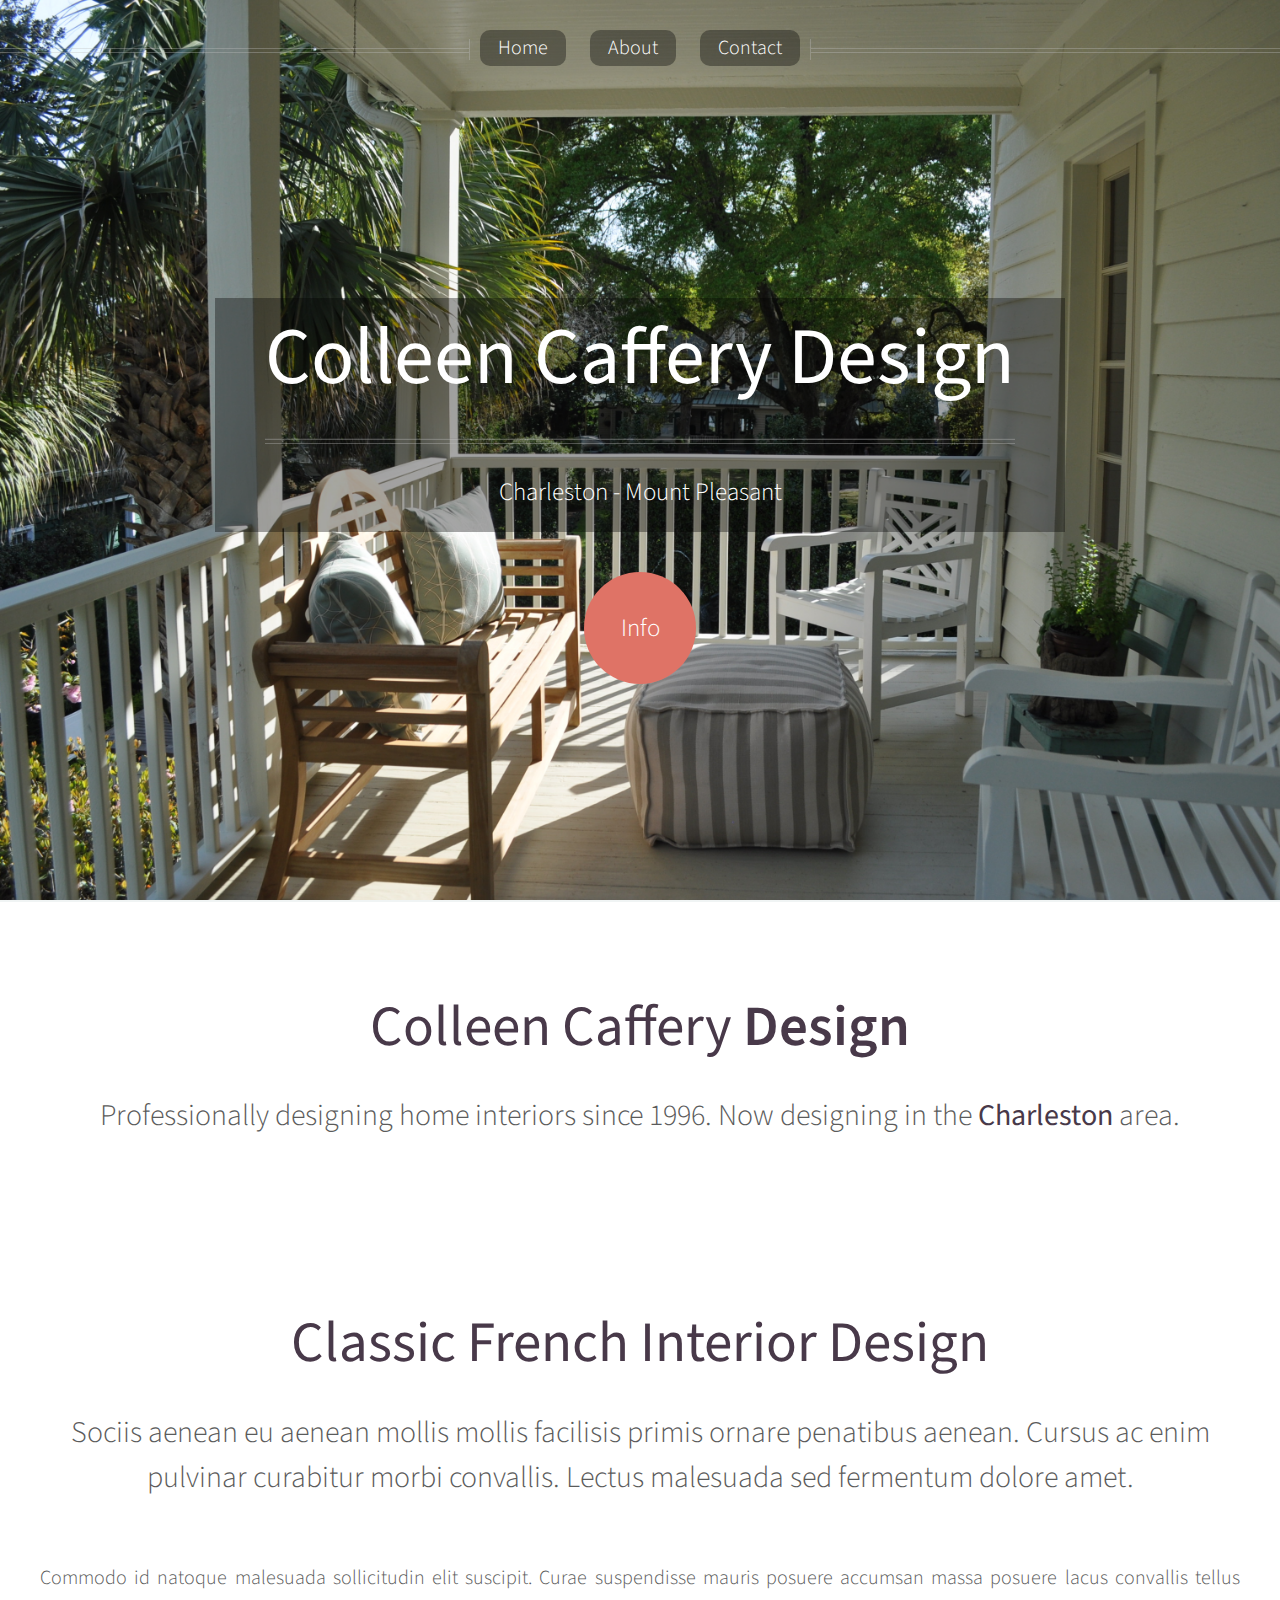
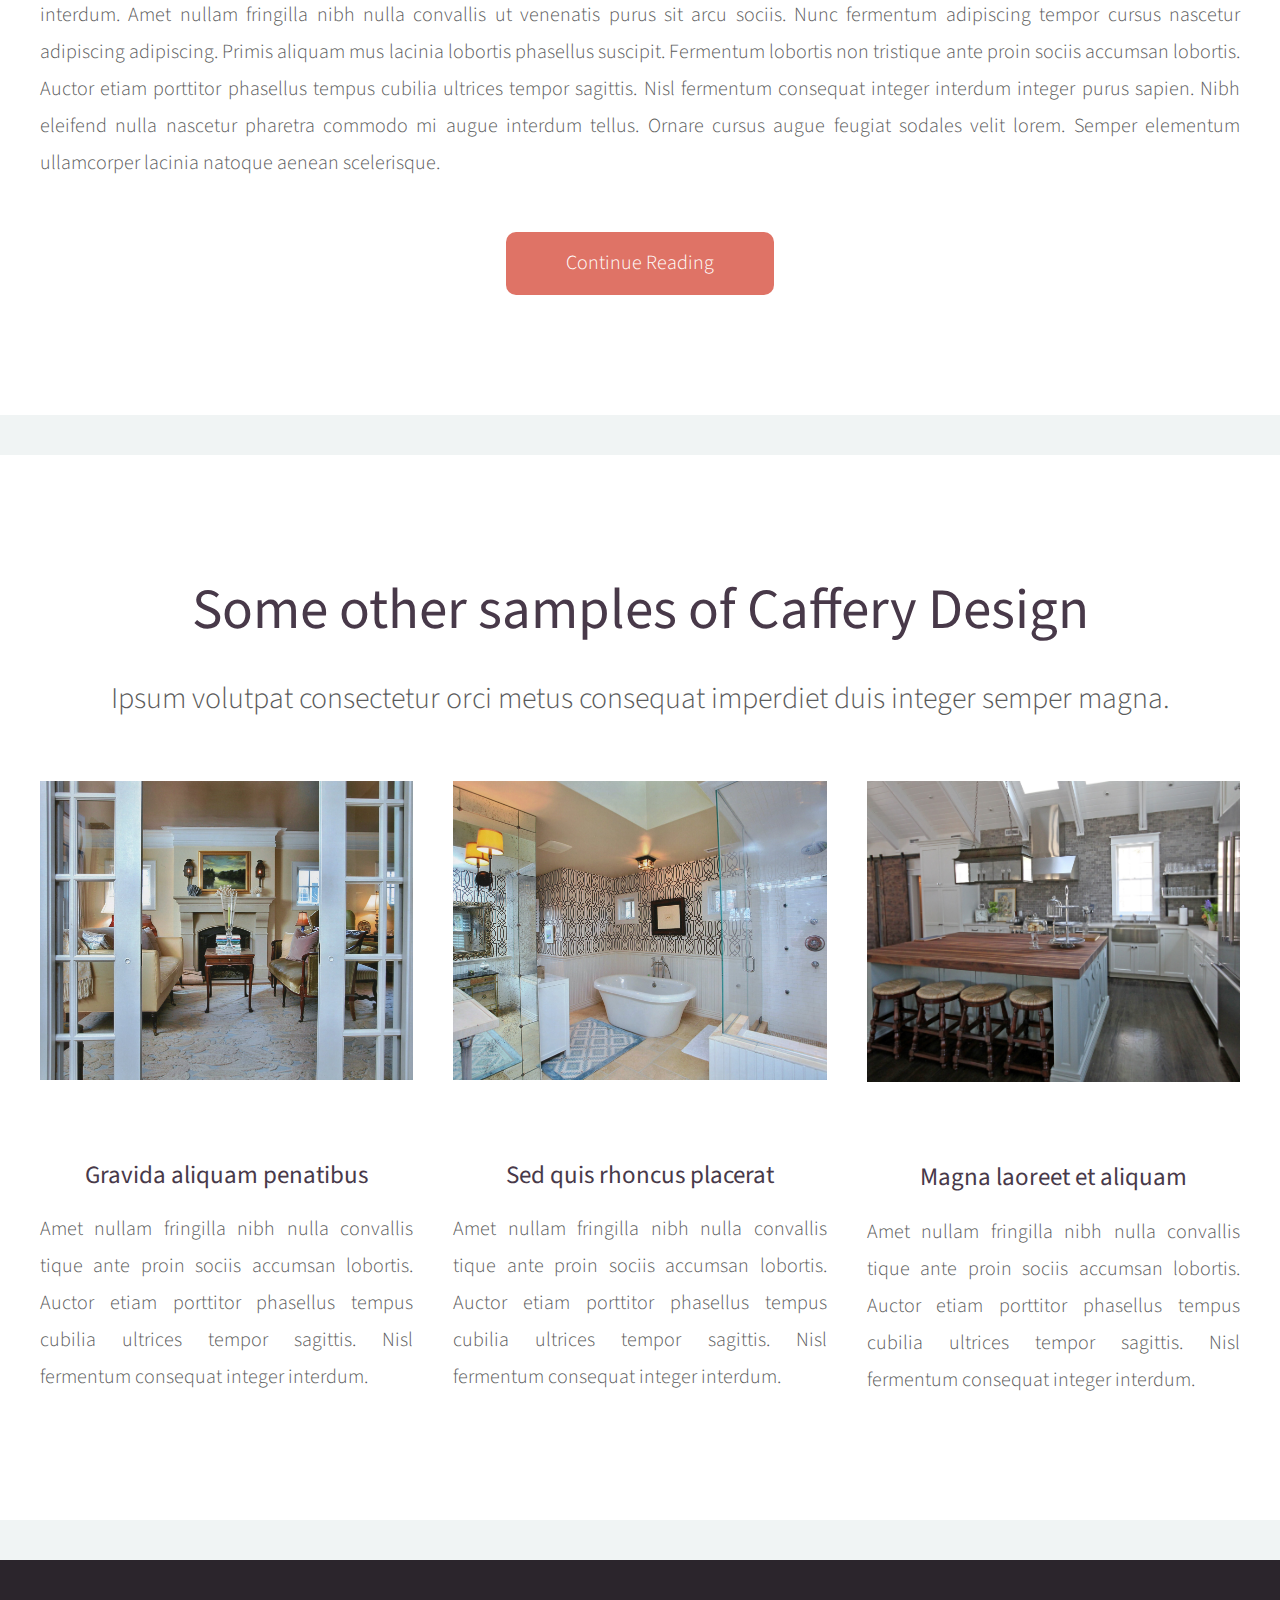
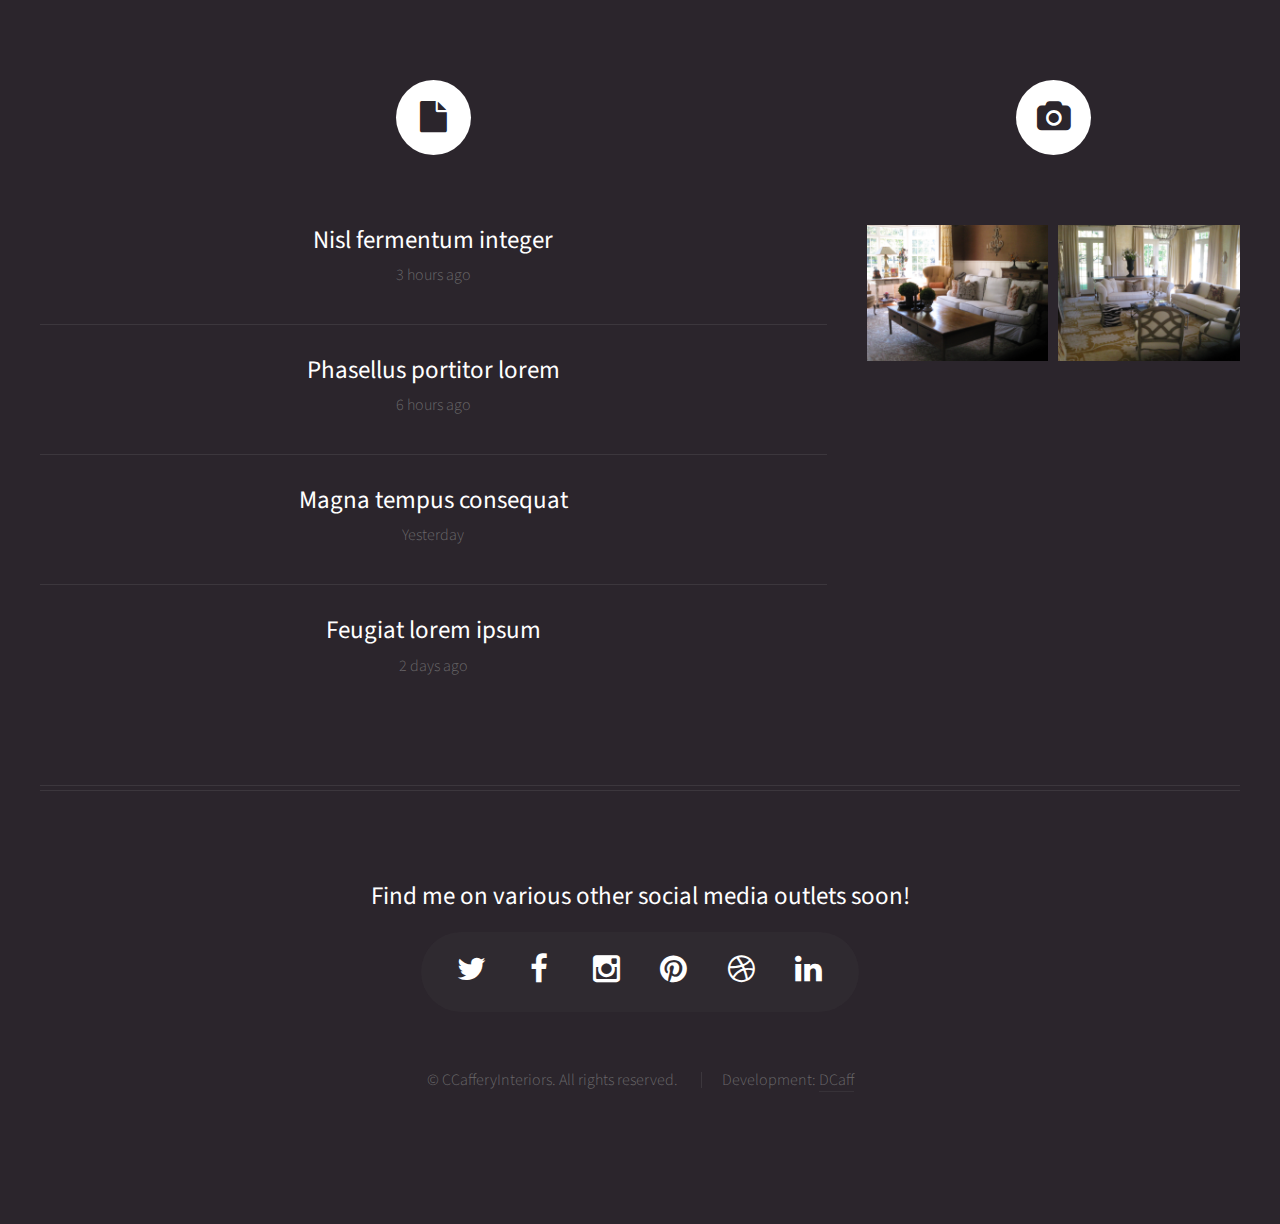
==== index.html @ 9d7ff7ea "design site v1" ====
<!DOCTYPE HTML>
<!--
	Helios by HTML5 UP
	html5up.net | @n33co
	Free for personal and commercial use under the CCA 3.0 license (html5up.net/license)
-->
<html>
	<head>
		<title>Helios by HTML5 UP</title>
		<meta http-equiv="content-type" content="text/html; charset=utf-8" />
		<meta name="description" content="" />
		<meta name="keywords" content="" />
		<!--[if lte IE 8]><script src="/css/ie/html5shiv.js"></script><![endif]-->
		<script src="/js/jquery.min.js"></script>
		<script src="/js/jquery.dropotron.min.js"></script>
		<script src="/js/jquery.scrolly.min.js"></script>
		<script src="/js/jquery.onvisible.min.js"></script>
		<script src="/js/skel.min.js"></script>
		<script src="/js/skel-layers.min.js"></script>
		<script src="/js/init.js"></script>
		<script src="/js/jquery.fancybox.js"></script>
			<link rel="stylesheet" href="/css/skel.css" />
			<link rel="stylesheet" href="/css/style.css" />
			<link rel="stylesheet" href="/css/style-desktop.css" />
			<link rel="stylesheet" href="/css/style-noscript.css" />
			<link rel="stylesheet" href="/css/jquery.fancybox.css" />
		<!--[if lte IE 8]><link rel="stylesheet" href="/css/ie/v8.css" /><![endif]-->
	</head>
	<body class="homepage">

		<!-- Header -->
			<div id="header">
						
				<!-- Inner -->
					<div class="inner">
						<header>
							<h1><a href="/index.html" id="logo">Colleen Caffery Design</a></h1>
							<hr />
							<p>Charleston - Mount Pleasant</p>
						</header>
						<footer>
							<a href="#banner" class="button circled scrolly">Info</a>
						</footer>
					</div>
				
				<!-- Nav -->
					<nav id="nav">
						<ul>
							<li><a href="/index.html">Home</a></li>
							<li><a href="/about.html">About</li>
							<li><a href="/contact.html">Contact</li>
						</ul>
					</nav>

			</div>
			
		<!-- Banner -->
			<section id="banner">
				<header>
					<h2>Colleen Caffery <strong> Design</strong></h2>
					<p>
						Professionally designing home interiors since 1996.
						Now designing in the <strong>Charleston</strong> area.
					</p>
				</header>
			</section>

		<!-- Main -->
			<div class="wrapper style2">

				<article id="main" class="container special">
					<a href="/images/img13.jpg" class="fancybox image featured"><img src="/images/img13.jpg" alt="" /></a>
					<header>
						<h2><a href="#">Classic French Interior Design</a></h2>
						<p>
							Sociis aenean eu aenean mollis mollis facilisis primis ornare penatibus aenean. Cursus ac enim 
							pulvinar curabitur morbi convallis. Lectus malesuada sed fermentum dolore amet.
						</p>
					</header>
					<p>
						Commodo id natoque malesuada sollicitudin elit suscipit. Curae suspendisse mauris posuere accumsan massa 
						posuere lacus convallis tellus interdum. Amet nullam fringilla nibh nulla convallis ut venenatis purus 
						sit arcu sociis. Nunc fermentum adipiscing tempor cursus nascetur adipiscing adipiscing. Primis aliquam 
						mus lacinia lobortis phasellus suscipit. Fermentum lobortis non tristique ante proin sociis accumsan 
						lobortis. Auctor etiam porttitor phasellus tempus cubilia ultrices tempor sagittis. Nisl fermentum 
						consequat integer interdum integer purus sapien. Nibh eleifend nulla nascetur pharetra commodo mi augue 
						interdum tellus. Ornare cursus augue feugiat sodales velit lorem. Semper elementum ullamcorper lacinia 
						natoque aenean scelerisque.
					</p>
					<footer>
						<a href="#" class="button">Continue Reading</a>
					</footer>
				</article>

			</div>

		<!-- Features -->
			<div class="wrapper style1">
				
				<section id="features" class="container special">
					<header>
						<h2>Some other samples of Caffery Design</h2>
						<p>Ipsum volutpat consectetur orci metus consequat imperdiet duis integer semper magna.</p>
					</header>
					<div class="row">
						<article class="4u special">
							<a href="/images/img16.jpg" class="fancybox image featured"><img src="/images/img16.jpg" alt="" /></a>
							<header>
								<h3><a href="#">Gravida aliquam penatibus</a></h3>
							</header>
							<p>
								Amet nullam fringilla nibh nulla convallis tique ante proin sociis accumsan lobortis. Auctor etiam
								porttitor phasellus tempus cubilia ultrices tempor sagittis. Nisl fermentum consequat integer interdum.
							</p>
						</article>
						<article class="4u special">
							<a href="/images/img17.jpg" class="fancybox image featured"><img src="/images/img17.jpg" alt="" /></a>
							<header>
								<h3><a href="#">Sed quis rhoncus placerat</a></h3>
							</header>
							<p>
								Amet nullam fringilla nibh nulla convallis tique ante proin sociis accumsan lobortis. Auctor etiam
								porttitor phasellus tempus cubilia ultrices tempor sagittis. Nisl fermentum consequat integer interdum.
							</p>
						</article>
						<article class="4u special">
							<a href="/images/img05.jpg" class="fancybox image featured"><img src="/images/img05.jpg" alt="" /></a>
							<header>
								<h3><a href="#">Magna laoreet et aliquam</a></h3>
							</header>
							<p>
								Amet nullam fringilla nibh nulla convallis tique ante proin sociis accumsan lobortis. Auctor etiam
								porttitor phasellus tempus cubilia ultrices tempor sagittis. Nisl fermentum consequat integer interdum.
							</p>
						</article>
					</div>
				</section>

			</div>

		<!-- Footer -->
			<div id="footer">
				<div class="container">
					<div class="row">

						<!-- Posts -->
							<section class="8u">
								<header>
									<h2 class="icon fa-file circled"><span class="label">Posts</span></h2>
								</header>
								<ul class="divided">
									<li>
										<article class="post stub">
											<header>
												<h3><a href="#">Nisl fermentum integer</a></h3>
											</header>
											<span class="timestamp">3 hours ago</span>
										</article>
									</li>
									<li>
										<article class="post stub">
											<header>
												<h3><a href="#">Phasellus portitor lorem</a></h3>
											</header>
											<span class="timestamp">6 hours ago</span>
										</article>
									</li>
									<li>
										<article class="post stub">
											<header>
												<h3><a href="#">Magna tempus consequat</a></h3>
											</header>
											<span class="timestamp">Yesterday</span>
										</article>
									</li>
									<li>
										<article class="post stub">
											<header>
												<h3><a href="#">Feugiat lorem ipsum</a></h3>
											</header>
											<span class="timestamp">2 days ago</span>
										</article>
									</li>
								</ul>
							</section>

						<!-- Photos -->
							<section class="4u">
								<header>
									<h2 class="icon fa-camera circled"><span class="label">Photos</span></h2>
								</header>
								<div class="row 25% no-collapse">
									<div class="6u">
										<a href="/images/img11.jpg" class="fancybox image fit"><img class="main-bot-img" src="/images/img11.jpg" alt="" /></a>
									</div>
									<div class="6u">
										<a href="/images/img12.jpg" class="fancybox image fit"><img class="main-bot-img" src="/images/img12.jpg" alt="" /></a>
									</div>
								</div>
								<div class="row 25% no-collapse">
									<div class="6u">
										<a href="/images/img04.jpg" class="fancybox image fit"><img class="main-bot-img" src="/images/img04.jpg" alt="" /></a>
									</div>
									<div class="6u">
										<a href="/images/img06.jpg" class="fancybox image fit"><img class="main-bot-img" src="/images/img06.jpg" alt="" /></a>
									</div>
								</div>
								<div class="row 25% no-collapse">
									<div class="6u">
										<a href="/images/img08.jpg" class="fancybox image fit"><img class="main-bot-img" src="/images/img08.jpg" alt="" /></a>
									</div>
									<div class="6u">
										<a href="/images/img09.jpg" class="fancybox image fit"><img class="main-bot-img" src="/images/img09.jpg" alt="" /></a>
									</div>
								</div>
							</section>

					</div>
					<hr />
					<div class="row">
						<div class="12u">
							
							<!-- Contact -->
								<section class="contact">
									<header>
										<h3>Find me on various other social media outlets soon!</h3>
									</header>
									<ul class="icons">
										<li><a href="#" class="icon fa-twitter"><span class="label">Twitter</span></a></li>
										<li><a href="#" class="icon fa-facebook"><span class="label">Facebook</span></a></li>
										<li><a href="#" class="icon fa-instagram"><span class="label">Instagram</span></a></li>
										<li><a href="#" class="icon fa-pinterest"><span class="label">Pinterest</span></a></li>
										<li><a href="#" class="icon fa-dribbble"><span class="label">Dribbble</span></a></li>
										<li><a href="#" class="icon fa-linkedin"><span class="label">Linkedin</span></a></li>
									</ul>
								</section>
							
							<!-- Copyright -->
								<div class="copyright">
									<ul class="menu">
										<li>&copy; CCafferyInteriors. All rights reserved.</li>
										<li>Development: <a href="http://dexcaff.com">DCaff</a></li>
									</ul>
								</div>
							
						</div>
					
					</div>
				</div>
			</div>
<script type="text/javascript">
	$(document).ready(function() {
		$(".fancybox").fancybox();
	});
</script>
	</body>
</html>
---- css/skel.css ----
/* Resets (http://meyerweb.com/eric/tools/css/reset/ | v2.0 | 20110126 | License: none (public domain)) */

	html,body,div,span,applet,object,iframe,h1,h2,h3,h4,h5,h6,p,blockquote,pre,a,abbr,acronym,address,big,cite,code,del,dfn,em,img,ins,kbd,q,s,samp,small,strike,strong,sub,sup,tt,var,b,u,i,center,dl,dt,dd,ol,ul,li,fieldset,form,label,legend,table,caption,tbody,tfoot,thead,tr,th,td,article,aside,canvas,details,embed,figure,figcaption,footer,header,hgroup,menu,nav,output,ruby,section,summary,time,mark,audio,video{margin:0;padding:0;border:0;font-size:100%;font:inherit;vertical-align:baseline;}article,aside,details,figcaption,figure,footer,header,hgroup,menu,nav,section{display:block;}body{line-height:1;}ol,ul{list-style:none;}blockquote,q{quotes:none;}blockquote:before,blockquote:after,q:before,q:after{content:'';content:none;}table{border-collapse:collapse;border-spacing:0;}body{-webkit-text-size-adjust:none}

/* Box Model */

	*, *:before, *:after {
		-moz-box-sizing: border-box;
		-webkit-box-sizing: border-box;
		box-sizing: border-box;
	}

/* Container */

	.container {
		margin-left: auto;
		margin-right: auto;
		
		/* width: (containers) */
		width: 1200px;
	}

	/* Modifiers */

		/* 125% */
			.container.\31 25\25 {
				width: 100%;
				
				/* max-width: (containers * 1.25) */
				max-width: 1500px;

				/* min-width: (containers) */
				min-width: 1200px;
			}

		/* 75% */
			.container.\37 5\25 {
				
				/* width: (containers * 0.75) */
				width: 900px;

			}

		/* 50% */
			.container.\35 0\25 {
				
				/* width: (containers * 0.50) */
				width: 600px;

			}

		/* 25% */
			.container.\32 5\25 {
				
				/* width: (containers * 0.25) */
				width: 300px;

			}

/* Grid */

	.row {
		border-bottom: solid 1px transparent;
	}

	.row > * {
		float: left;
	}
	
	.row:after, .row:before {
		content: '';
		display: block;
		clear: both;
		height: 0;
	}
	
	.row.uniform > * > :first-child {
		margin-top: 0;
	}
	
	.row.uniform > * > :last-child {
		margin-bottom: 0;
	}

	/* Gutters */

		/* Normal */
		
			.row > * {
				/* padding: (gutters.horizontal) 0 0 (gutters.vertical) */
				padding: 40px 0 0 40px;
			}

			.row {
				/* margin: -(gutters.horizontal) 0 -1px -(gutters.vertical) */
				margin: -40px 0 -1px -40px;
			}
			
			.row.uniform > * {
				/* padding: (gutters.vertical) 0 0 (gutters.vertical) */
				padding: 40px 0 0 40px;
			}

			.row.uniform {
				/* margin: -(gutters.vertical) 0 -1px -(gutters.vertical) */
				margin: -40px 0 -1px -40px;
			}
			
		/* 200% */
		
			.row.\32 00\25 > * {
				/* padding: (gutters.horizontal) 0 0 (gutters.vertical) */
				padding: 80px 0 0 80px;
			}

			.row.\32 00\25 {
				/* margin: -(gutters.horizontal) 0 -1px -(gutters.vertical) */
				margin: -80px 0 -1px -80px;
			}

			.row.uniform.\32 00\25 > * {
				/* padding: (gutters.vertical) 0 0 (gutters.vertical) */
				padding: 80px 0 0 80px;
			}

			.row.uniform.\32 00\25 {
				/* margin: -(gutters.vertical) 0 -1px -(gutters.vertical) */
				margin: -80px 0 -1px -80px;
			}

		/* 150% */
		
			.row.\31 50\25 > * {
				/* padding: (gutters.horizontal) 0 0 (gutters.vertical) */
				padding: 60px 0 0 60px;
			}

			.row.\31 50\25 {
				/* margin: -(gutters.horizontal) 0 -1px -(gutters.vertical) */
				margin: -60px 0 -1px -60px;
			}

			.row.uniform.\31 50\25 > * {
				/* padding: (gutters.vertical) 0 0 (gutters.vertical) */
				padding: 60px 0 0 60px;
			}

			.row.uniform.\31 50\25 {
				/* margin: -(gutters.vertical) 0 -1px -(gutters.vertical) */
				margin: -60px 0 -1px -60px;
			}

		/* 50% */
		
			.row.\35 0\25 > * {
				/* padding: (gutters.horizontal) 0 0 (gutters.vertical) */
				padding: 20px 0 0 20px;
			}

			.row.\35 0\25 {
				/* margin: -(gutters.horizontal) 0 -1px -(gutters.vertical) */
				margin: -20px 0 -1px -20px;
			}

			.row.uniform.\35 0\25 > * {
				/* padding: (gutters.vertical) 0 0 (gutters.vertical) */
				padding: 20px 0 0 20px;
			}

			.row.uniform.\35 0\25 {
				/* margin: -(gutters.vertical) 0 -1px -(gutters.vertical) */
				margin: -20px 0 -1px -20px;
			}

		/* 25% */
		
			.row.\32 5\25 > * {
				/* padding: (gutters.horizontal) 0 0 (gutters.vertical) */
				padding: 10px 0 0 10px;
			}

			.row.\32 5\25 {
				/* margin: -(gutters.horizontal) 0 -1px -(gutters.vertical) */
				margin: -10px 0 -1px -10px;
			}

			.row.uniform.\32 5\25 > * {
				/* padding: (gutters.vertical) 0 0 (gutters.vertical) */
				padding: 10px 0 0 10px;
			}

			.row.uniform.\32 5\25 {
				/* margin: -(gutters.vertical) 0 -1px -(gutters.vertical) */
				margin: -10px 0 -1px -10px;
			}

		/* 0% */
		
			.row.\30 \25 > * {
				padding: 0;
			}

			.row.\30 \25 {
				margin: 0 0 -1px 0;
			}

	/* Cells */

		.\31 2u, .\31 2u\24, .\31 2u\28 1\29, .\31 2u\24\28 1\29 { width: 100%; clear: none; }
		.\31 1u, .\31 1u\24, .\31 1u\28 1\29, .\31 1u\24\28 1\29 { width: 91.6666666667%; clear: none; }
		.\31 0u, .\31 0u\24, .\31 0u\28 1\29, .\31 0u\24\28 1\29 { width: 83.3333333333%; clear: none; }
		.\39 u, .\39 u\24, .\39 u\28 1\29, .\39 u\24\28 1\29 { width: 75%; clear: none; }
		.\38 u, .\38 u\24, .\38 u\28 1\29, .\38 u\24\28 1\29 { width: 66.6666666667%; clear: none; }
		.\37 u, .\37 u\24, .\37 u\28 1\29, .\37 u\24\28 1\29 { width: 58.3333333333%; clear: none; }
		.\36 u, .\36 u\24, .\36 u\28 1\29, .\36 u\24\28 1\29 { width: 50%; clear: none; }
		.\35 u, .\35 u\24, .\35 u\28 1\29, .\35 u\24\28 1\29 { width: 41.6666666667%; clear: none; }
		.\34 u, .\34 u\24, .\34 u\28 1\29, .\34 u\24\28 1\29 { width: 33.3333333333%; clear: none; }
		.\33 u, .\33 u\24, .\33 u\28 1\29, .\33 u\24\28 1\29 { width: 25%; clear: none; }
		.\32 u, .\32 u\24, .\32 u\28 1\29, .\32 u\24\28 1\29 { width: 16.6666666667%; clear: none; }
		.\31 u, .\31 u\24, .\31 u\28 1\29, .\31 u\24\28 1\29 { width: 8.3333333333%; clear: none; }

		.\31 2u\24 + *, .\31 2u\24\28 1\29 + *,
		.\31 1u\24 + *, .\31 1u\24\28 1\29 + *,
		.\31 0u\24 + *, .\31 0u\24\28 1\29 + *,
		.\39 u\24 + *, .\39 u\24\28 1\29 + *,
		.\38 u\24 + *, .\38 u\24\28 1\29 + *,
		.\37 u\24 + *, .\37 u\24\28 1\29 + *,
		.\36 u\24 + *, .\36 u\24\28 1\29 + *,
		.\35 u\24 + *, .\35 u\24\28 1\29 + *,
		.\34 u\24 + *, .\34 u\24\28 1\29 + *,
		.\33 u\24 + *, .\33 u\24\28 1\29 + *,
		.\32 u\24 + *, .\32 u\24\28 1\29 + *,
		.\31 u\24  + *,  .\31 u\24\28 1\29 + * {
			clear: left;
		}
			
		.\-11u { margin-left: 91.6666666667% }
		.\-10u { margin-left: 83.3333333333% }
		.\-9u { margin-left: 75% }
		.\-8u { margin-left: 66.6666666667% }
		.\-7u { margin-left: 58.3333333333% }
		.\-6u { margin-left: 50% }
		.\-5u { margin-left: 41.6666666667% }
		.\-4u { margin-left: 33.3333333333% }
		.\-3u { margin-left: 25% }
		.\-2u { margin-left: 16.6666666667% }
		.\-1u { margin-left: 8.3333333333% }
---- css/style.css ----
@charset 'UTF-8';
@import url('http://fonts.googleapis.com/css?family=Source+Sans+Pro:300,300italic,400,400italic,600');
@import url('font-awesome.min.css');

/*
	Helios by HTML5 UP
	html5up.net | @n33co
	Free for personal and commercial use under the CCA 3.0 license (html5up.net/license)
*/


/*********************************************************************************/
/* USER ADDED                                                                    */
/*********************************************************************************/

.contact-form input, .contact-form textarea {
	display:block;
	width: 80%;
}

/*********************************************************************************/
/* Basic                                                                         */
/*********************************************************************************/

	body
	{
		background: #f0f4f4;
		color: #5b5b5b;
	}

		body.is-loading *
		{
			-moz-transition: none !important;
			-webkit-transition: none !important;
			-o-transition: none !important;
			-ms-transition: none !important;
			transition: none !important;
			-moz-animation: none !important;
			-webkit-animation: none !important;
			-o-animation: none !important;
			-ms-animation: none !important;
			animation: none !important;
		}

	body,input,textarea,select
	{
		font-size: 15pt;
		line-height: 1.85em;
		font-family: 'Source Sans Pro', sans-serif;
		font-weight: 300;
	}

	h1,h2,h3,h4,h5,h6
	{
		font-weight: 400;
		color: #483949;
		line-height: 1.25em;
	}
	
		h1 a, h2 a, h3 a, h4 a, h5 a, h6 a
		{
			color: inherit;
			text-decoration: none;
			border-bottom-color: transparent;
		}
		
		h1 strong, h2 strong, h3 strong, h4 strong, h5 strong, h6 strong
		{
			font-weight: 600;
		}

	h2
	{
		font-size: 2.85em;
	}
	
	h3
	{
		font-size: 1.25em;
	}
	
	h4
	{
		font-size: 1em;
		margin: 0 0 0.25em 0;
	}
	
	strong, b
	{
		font-weight: 400;
		color: #483949;
	}
	
	em, i
	{
		font-style: italic;
	}

	a
	{
		color: inherit;
		border-bottom: solid 1px rgba(128,128,128,0.15);
		text-decoration: none;
		-moz-transition: background-color 0.35s ease-in-out, color 0.35s ease-in-out, border-bottom-color 0.35s ease-in-out;
		-webkit-transition: background-color 0.35s ease-in-out, color 0.35s ease-in-out, border-bottom-color 0.35s ease-in-out;
		-o-transition: background-color 0.35s ease-in-out, color 0.35s ease-in-out, border-bottom-color 0.35s ease-in-out;
		-ms-transition: background-color 0.35s ease-in-out, color 0.35s ease-in-out, border-bottom-color 0.35s ease-in-out;
		transition: background-color 0.35s ease-in-out, color 0.35s ease-in-out, border-bottom-color 0.35s ease-in-out;
	}
	
		a:hover
		{
			color: #ef8376;
			border-bottom-color: transparent;
		}

	sub
	{
		position: relative;
		top: 0.5em;
		font-size: 0.8em;
	}
	
	sup
	{
		position: relative;
		top: -0.5em;
		font-size: 0.8em;
	}
	
	blockquote
	{
		border-left: solid 0.5em #ddd;
		padding: 1em 0 1em 2em;
		font-style: italic;
	}
	
	p, ul, ol, dl, table
	{
		margin-bottom: 1em;
	}

	p
	{
		text-align: justify;
	}

	br.clear
	{
		clear: both;
	}
	
	hr
	{
		position: relative;
		display: block;
		border: 0;
		top: 4.5em;
		margin-bottom: 9em;

		height: 6px;
		border-top: solid 1px rgba(128,128,128,0.2);
		border-bottom: solid 1px rgba(128,128,128,0.2);
	}
	
		hr:before,
		hr:after
		{
			content: '';
			position: absolute;
			top: -8px;
			display: block;
			width: 1px;
			height: 21px;
			background: rgba(128,128,128,0.2);			
		}

		hr:before
		{
			left: -1px;
		}

		hr:after
		{
			right: -1px;
		}

	.timestamp
	{
		color: rgba(128,128,128,0.75);
		font-size: 0.8em;
	}

	/* Sections/Article */
	
		section,
		article
		{
			margin-bottom: 3em;
		}
		
			section > :last-child,
			article > :last-child
			{
				margin-bottom: 0;
			}

			section:last-child,
			article:last-child
			{
				margin-bottom: 0;
			}

			.row > section,
			.row > article
			{
				margin-bottom: 0;
			}

			section.special > header,
			section.special > footer,
			article.special > header,
			article.special > footer
			{
				text-align: center;
			}

		header
		{
			margin: 0 0 1em 0;
		}

			header > p
			{
				display: block;
				font-size: 1.5em;
				margin: 1em 0 2em 0;
				line-height: 1.5em;
				text-align: inherit;
			}
			
		footer
		{
			margin: 2.5em 0 0 0;
		}

	/* Image */

		.image
		{
			position: relative;
			display: inline-block;
			border: 0;
			outline: 0;
		}
		
			/* Uncomment the block below if you want linked images to highlight on hover */
		
			.image img
			{
				display: block;
				width: 100%;
			}

			.image.fit
			{
				display: block;
				width: 100%;
			}

			.image.featured
			{
				display: block;
				width: 100%;
				margin: 0 0 4em 0;
			}
			
			.image.left
			{
				float: left;
				margin: 0 2em 2em 0;
			}
			
			.image.centered
			{
				display: block;
				margin: 0 0 2em 0;
			}

				.image.centered img
				{
					margin: 0 auto;
					width: auto;
				}

	/* List */

		ul
		{
		}

			ul.default
			{
				list-style: disc;
				padding-left: 1em;
			}
			
				ul.default li
				{
					padding-left: 0.5em;
				}

			ul.actions
			{
				margin: 3em 0 0 0;
			}
			
				form ul.actions
				{
					margin-top: 0;
				}
			
				ul.actions li
				{
					display: inline-block;
					margin: 0 0.75em 0 0.75em;
				}
				
				ul.actions li:first-child
				{
					margin-left: 0;
				}
				
				ul.actions li:last-child
				{
					margin-right: 0;
				}
							
			ul.divided
			{
			}
			
				ul.divided li
				{
					border-top: solid 1px rgba(128,128,128,0.2);
					padding-top: 1.5em;
					margin-top: 1.5em;
				}
				
				ul.divided li:first-child
				{
					border-top: 0;
					padding-top: 0;
					margin-top: 0;
				}

			ul.menu
			{
				height: 1em;
				line-height: 1em;
			}
			
				ul.menu li
				{
					display: inline-block;
					border-left: solid 1px rgba(128,128,128,0.2);
					padding-left: 1.25em;
					margin-left: 1.25em;
				}
				
				ul.menu li:first-child
				{
					border-left: 0;
					padding-left: 0;
					margin-left: 0;
				}

			ul.icons
			{
				position: relative;
				background: rgba(128,128,128,0.05);
				border-radius: 4em;
				display: inline-block;
				padding: 0.35em 0.75em 0.35em 0.75em;
				font-size: 1.25em;
				cursor: default;
			}
			
				ul.icons li
				{
					display: inline-block;
				}

					ul.icons li a
					{
						display: inline-block;
						background: none;
						width: 2.5em;
						height: 2.5em;
						line-height: 2.5em;
						text-align: center;
						border-radius: 100%;
						border: 0;
						color: inherit;
					}
					
						ul.icons li a:hover
						{
							color: #ef8376;
						}
		
		ol
		{
		}	

			ol.default
			{
				list-style: decimal;
				padding-left: 1.25em;
			}

				ol.default li
				{
					padding-left: 0.25em;
				}
				
	/* Form */

		form
		{
		}
		
			form label
			{
				display: block;
				font-weight: 400;
				color: #483949;
				margin: 0 0 1em 0;
			}
		
			form input[type="text"],
			form input[type="email"],
			form input[type="password"],
			form select,
			form textarea
			{
				-webkit-appearance: none;
				display: block;
				border: 0;
				background: #fafafa;
				width: 100%;
				border-radius: 0.5em;
				border: solid 1px #E5E5E5;
				padding: 1em;
				-moz-transition: background-color 0.35s ease-in-out, border-color 0.35s ease-in-out;
				-webkit-transition: background-color 0.35s ease-in-out, border-color 0.35s ease-in-out;
				-o-transition: background-color 0.35s ease-in-out, border-color 0.35s ease-in-out;
				-ms-transition: background-color 0.35s ease-in-out, border-color 0.35s ease-in-out;
				transition: background-color 0.35s ease-in-out, border-color 0.35s ease-in-out;
			}

			form input[type="text"],
			form input[type="email"],
			form input[type="password"],
			form select
			{
				line-height: 1em;
			}
			
			form textarea
			{
				min-height: 9em;
			}

				form input[type="text"]:focus,
				form input[type="email"]:focus,
				form input[type="password"]:focus,
				form select:focus,
				form textarea:focus
				{
					background: #fff;
					border-color: #df7366;
				}

				form .formerize-placeholder
				{
					color: #555 !important;
				}

				form ::-webkit-input-placeholder
				{
					color: #555 !important;
				}

				form :-moz-placeholder
				{
					color: #555 !important;
				}

				form ::-moz-placeholder
				{
					color: #555 !important;
				}

				form :-ms-input-placeholder
				{
					color: #555 !important;
				}

				form ::-moz-focus-inner
				{
					border: 0;
				}
			
	/* Table */
	
		table
		{
			width: 100%;
		}
		
			table.default
			{
				width: 100%;
			}

				table.default tbody tr
				{
					border-top: solid 1px #e5e5e5;
				}

				table.default tbody tr:first-child
				{
					border-top: 0;
				}
			
				table.default tbody tr:nth-child(2n+1)
				{
					background: #fafafa;
				}
				
				table.default td
				{
					padding: 0.5em 1em 0.5em 1em;
				}
				
				table.default th
				{
					text-align: left;
					font-weight: 400;
					padding: 0.5em 1em 0.5em 1em;
				}
			
				table.default thead
				{
					border-bottom: solid 2px #e5e5e5;
				}
				
				table.default tfoot
				{
					border-top: solid 2px #e5e5e5;
				}

	/* Button */
		
		input[type="button"],
		input[type="submit"],
		input[type="reset"],
		.button	
		{
			position: relative;
			display: inline-block;
			background: #df7366;
			color: #fff;
			text-align: center;
			border-radius: 0.5em;
			text-decoration: none;
			padding: 0.65em 3em 0.65em 3em;
			border: 0;
			cursor: pointer;
			outline: 0;
			font-weight: 300;
			-moz-transition: background-color 0.35s ease-in-out, color 0.35s ease-in-out, border-bottom-color 0.35s ease-in-out;
			-webkit-transition: background-color 0.35s ease-in-out, color 0.35s ease-in-out, border-bottom-color 0.35s ease-in-out;
			-o-transition: background-color 0.35s ease-in-out, color 0.35s ease-in-out, border-bottom-color 0.35s ease-in-out;
			-ms-transition: background-color 0.35s ease-in-out, color 0.35s ease-in-out, border-bottom-color 0.35s ease-in-out;
			transition: background-color 0.35s ease-in-out, color 0.35s ease-in-out, border-bottom-color 0.35s ease-in-out;
		}

			input[type="button"]:hover,
			input[type="submit"]:hover,
			input[type="reset"]:hover,
			.button:hover
			{
				color: #fff;
				background: #ef8376;
			}
			
			input[type="button"].alt,
			input[type="submit"].alt,
			input[type="reset"].alt,
			.button.alt
			{
				background: #2B252C;
			}		


				input[type="button"].alt:hover,
				input[type="submit"].alt:hover,
				input[type="reset"].alt:hover,
				.button.alt:hover
				{
					background: #3B353C;
				}		

	/* Post */

		.post
		{
		}
		
			.post.stub
			{
				text-align: center;
			}
			
				.post.stub header
				{
					margin: 0;
				}

/*********************************************************************************/
/* Icons                                                                         */
/*********************************************************************************/

	.icon {
		text-decoration: none;
	}

		.icon:before {
			display: inline-block;
			font-family: FontAwesome;
			font-size: 1.25em;
			text-decoration: none;
			font-style: normal;
			font-weight: normal;
			line-height: 1;
			-webkit-font-smoothing:antialiased;
			-moz-osx-font-smoothing:grayscale;
		}
		
		.icon > .label {
			display: none;
		}

		.icon.circled
		{
			position: relative;
			display: inline-block;
			background: #2b252c;
			color: #fff;
			border-radius: 100%;
			width: 3em;
			height: 3em;
			line-height: 3.25em;
			text-align: center;
			font-size: 1.25em;
		}
		
			header .icon.circled
			{
				margin: 0 0 2em 0;
			}

/*********************************************************************************/
/* Wrapper                                                                       */
/*********************************************************************************/

	.wrapper
	{
		background: #fff;
		margin: 0 0 2em 0;
		padding: 6em 0 6em 0;
	}
	
		.wrapper.style1
		{
		}

		.wrapper.style2
		{
			padding-top: 0;
		}

/*********************************************************************************/
/* Header                                                                        */
/*********************************************************************************/

	#header
	{
		position: relative;
		background-image: url('../images/img01.JPG');
		background-size: cover;
		background-position: center center;
		background-attachment: fixed;
		color: #fff;
		text-align: center;
		padding: 2.5em 0 2em 0;
		cursor: default;
	}

		.homepage #header
		{
			padding: 4em 0 4em 0;
		}
	
			.homepage #header .overlay
			{
				content: '';
				background: #1C0920;
				display: block;
				position: absolute;
				left: 0;
				top: 0;
				width: 100%;
				height: 100%;
				opacity: 1.0;
				-moz-transition: opacity 2s ease-in-out;
				-webkit-transition: opacity 2s ease-in-out;
				-o-transition: opacity 2s ease-in-out;
				-ms-transition: opacity 2s ease-in-out;
				transition: opacity 2s ease-in-out;
			}
		
			.homepage #header.ready .overlay
			{
				opacity: 0;
			}

		#header .inner
		{
			position: relative;
			z-index: 1;
			margin: 0;
			padding: 4em 0 0 0;
		}
	
		#header h1
		{
			color: #fff;
			font-size: 3em;
			line-height: 1em;
		}

			.homepage #header h1
			{
				font-size: 4em;
			}
		
			#header h1 a
			{
				color: inherit;
			}
	
		#header header > p
		{
			font-size: 1.25em;
			margin: 0;
		}
		
		#header .button
		{
			display: inline-block;
			border-radius: 100%;
			width: 4.5em;
			height: 4.5em;
			line-height: 4.5em;
			text-align: center;
			font-size: 1.25em;
			padding: 0;
		}
		
		#header header
		{
			display: inline-block;
			background: rgba(0, 0, 0, 0.35);
			padding: 20px 50px;
		}
		
		#header footer
		{
			margin: 1em 0 0 0;
		}
		
		#header hr
		{
			top: 1.5em;
			margin-bottom: 3em;

			border-bottom-color: rgba(192,192,192,0.35);
			box-shadow: inset 0 1px 0 0 rgba(192,192,192,0.35);
		}
		
			#header hr:before,
			#header hr:after
			{
				background: rgba(192,192,192,0.35);
			}

/*********************************************************************************/
/* Nav                                                                           */
/*********************************************************************************/

	#nav
	{
		position: absolute;
		top: 0;
		left: 0;
		width: 100%;
		text-align: center;
		padding: 1.5em 0 1.5em 0;
		z-index: 1;
		overflow: hidden;
	}
	
		#nav > ul
		{
			line-height: 0px;
			position: relative;
			display: inline-block;
			margin: 0;

			height: 21px;
			border-left: solid 1px rgba(192,192,192,0.35);
			border-right: solid 1px rgba(192,192,192,0.35);
		}
		
			#nav > ul:before,
			#nav > ul:after
			{
				content: '';
				display: block;
				width: 300%;
				position: absolute;
				top: 50%;
				margin-top: -2px;

				height: 5px;
				border-top: solid 1px rgba(192,192,192,0.35);
				border-bottom: solid 1px rgba(192,192,192,0.35);
			}
		
			#nav > ul:before
			{
				left: 100%;
				margin-left: 1px;
			}
		
			#nav > ul:after
			{
				right: 100%;
				margin-right: 1px;
			}
		
			#nav > ul > li
			{
				display: inline-block;
				margin: -9px 0.5em 0 0.5em;
				border-radius: 0.5em;
				padding: 0.85em;
				border: solid 1px transparent;
				-moz-transition: color 0.35s ease-in-out, border-color 0.35s ease-in-out;
				-webkit-transition: color 0.35s ease-in-out, border-color 0.35s ease-in-out;
				-o-transition: color 0.35s ease-in-out, border-color 0.35s ease-in-out;
				-ms-transition: color 0.35s ease-in-out, border-color 0.35s ease-in-out;
				transition: color 0.35s ease-in-out, border-color 0.35s ease-in-out;
				background: rgba(0, 0, 0, 0.35);
			}
			
				#nav > ul > li.active
				{
					border-color: rgba(192,192,192,0.35);
				}
			
				#nav > ul > li > a,
				#nav > ul > li > span
				{
					display: block;
					color: inherit;
					text-decoration: none;
					border: 0;
					outline: 0;
				}

				#nav > ul > li > ul
				{
					display: none;
				}

	.dropotron
	{
		background: rgba(255,255,255,0.975);
		padding: 1em 1.25em 1em 1.25em;
		line-height: 1em;
		height: auto;
		text-align: left;
		border-radius: 0.5em;
		box-shadow: 0 0.15em 0.25em 0 rgba(0,0,0,0.25);
		min-width: 12em;
		margin-top: -1em;
	}
	
		.dropotron li
		{
			border-top: solid 1px rgba(128,128,128,0.2);
			color: #5b5b5b;
		}
		
			.dropotron li:first-child
			{
				border-top: 0;
			}

			.dropotron li:hover
			{
				color: #ef8376;
			}

			.dropotron li a,
			.dropotron li span
			{
				display: block;
				border: 0;
				padding: 0.5em 0 0.5em 0;
				-moz-transition: color 0.35s ease-in-out;
				-webkit-transition: color 0.35s ease-in-out;
				-o-transition: color 0.35s ease-in-out;
				-ms-transition: color 0.35s ease-in-out;
				transition: color 0.35s ease-in-out;
			}
		
		.dropotron.level-0
		{
			margin-top: 2em;
			font-size: 0.9em;
		}
		
			.dropotron.level-0:before
			{
				content: '';
				position: absolute;
				left: 50%;
				top: -0.7em;
				margin-left: -0.75em;
				border-bottom: solid 0.75em rgba(255,255,255,0.975);
				border-left: solid 0.75em rgba(64,64,64,0);
				border-right: solid 0.75em rgba(64,64,64,0);
			}

/*********************************************************************************/
/* Banner                                                                        */
/*********************************************************************************/

	#banner
	{
		background: #fff;
		text-align: center;
		padding: 4.5em 0 4.5em 0;
		margin-bottom: 0;
	}
	
		#banner header > p
		{
			margin-bottom: 0;
		}

/*********************************************************************************/
/* Content                                                                       */
/*********************************************************************************/

	#content
	{
	}

		#content > hr
		{
			top: 3em;
			margin-bottom: 6em;
		}
		
		#content > section
		{
			margin-bottom: 0;
		}
		
/*********************************************************************************/
/* Sidebar                                                                       */
/*********************************************************************************/

	#sidebar
	{
	}
	
		#sidebar > hr.first
		{
			display: none;
		}
	
		#sidebar > hr
		{
			top: 3em;
			margin-bottom: 6em;
		}
		
		#sidebar > section
		{
			margin-bottom: 0;
		}

/*********************************************************************************/
/* Main                                                                          */
/*********************************************************************************/

	#main
	{
		margin-bottom: 0;
	}
	
		#main section:first-of-type
		{
			padding-top: 2em;
		}		
	
/*********************************************************************************/
/* Footer                                                                        */
/*********************************************************************************/

	#footer
	{
		position: relative;
		overflow: hidden;
		padding: 6em 0 6em 0;
		background: #2b252c;
		color: #fff;
	}

		#footer .icon.circled
		{
			background: #fff;
			color: #2b252c;
		}

		#footer header
		{
			text-align: center;
			cursor: default;
		}
		
		#footer h2,
		#footer h3,
		#footer h4,
		#footer h5,
		#footer h6
		{
			color: #fff;
		}

		#footer .contact
		{
			text-align: center;
		}
		
			#footer .contact p
			{
				text-align: center;
				margin: 0 0 3em 0;
			}
		
		#footer .copyright
		{
			text-align: center;
			color: rgba(128,128,128,0.75);
			font-size: 0.8em;
			cursor: default;
		}

			#footer .copyright a
			{
				color: rgba(128,128,128,0.75);
			}

				#footer .copyright a:hover
				{
					color: rgba(212,212,212,0.85);
				}

/*********************************************************************************/
/* Carousel                                                                      */
/*********************************************************************************/

	.carousel
	{
		position: relative;
		overflow: hidden;
		padding: 2em 0 2em 0;
		margin-bottom: 0;
	}

		.carousel .forward,
		.carousel .backward
		{
			position: absolute;
			top: 50%;
			width: 6em;
			height: 12em;
			margin-top: -6em;
			cursor: pointer;
		}
		
		.carousel .forward
		{
			right: 0;
		}
		
		.carousel .backward
		{
			left: 0;
		}

			.carousel .forward:before,
			.carousel .backward:before
			{
				content: '';
				display: block;
				width: 6em;
				height: 6em;
				border-radius: 100%;
				background-color: rgba(72,57,73, 0.5);				
				position: absolute;
				top: 50%;
				margin-top: -3em;
				-moz-transition: background-color 0.35s ease-in-out;
				-webkit-transition: background-color 0.35s ease-in-out;
				-o-transition: background-color 0.35s ease-in-out;
				-ms-transition: background-color 0.35s ease-in-out;
				transition: background-color 0.35s ease-in-out;
				-webkit-backface-visibility: hidden;
			}

			.carousel .forward:after,
			.carousel .backward:after
			{
				content: '';
				width: 3em;
				height: 3em;
				position: absolute;
				top: 50%;
				margin: -1.5em 0 0 0;
				background: url('images/arrow.svg') no-repeat center center;
			}

			.carousel .forward:after
			{
				right: -0.25em;
			}

			.carousel .backward:after
			{
				left: -0.25em;
				-moz-transform: scaleX(-1);
				-webkit-transform: scaleX(-1);
				-o-transform: scaleX(-1);
				-ms-transform: scaleX(-1);
				transform: scaleX(-1);
    		}
			
			.carousel .forward:before
			{
				right: -3em;
			}
			
			.carousel .backward:before
			{
				left: -3em;
			}

			.carousel .forward:hover:before,
			.carousel .backward:hover:before
			{
				background-color: rgba(239,131,118, 0.75);
			}

		.carousel .reel
		{
			white-space: nowrap;
			position: relative;
			-webkit-overflow-scrolling: touch;
			padding: 0 2em 0 2em;
		}
	
		.carousel article
		{
			display: inline-block;
			width: 18em;
			background: #fff;
			text-align: center;
			padding: 0 1em 3em 1em;
			margin: 0 2em 0 0;
			white-space: normal;
			opacity: 1.0;
			-moz-transition: opacity 0.75s ease-in-out;			
			-webkit-transition: opacity 0.75s ease-in-out;			
			-o-transition: opacity 0.75s ease-in-out;			
			-ms-transition: opacity 0.75s ease-in-out;			
			transition: opacity 0.75s ease-in-out;			
		}
		
			.carousel article.loading
			{
				opacity: 0;
			}
		
			.carousel article .image
			{
				position: relative;
				left: -1em;
				top: 0;
				width: auto;
				margin-right: -2em;
				margin-bottom: 3em;
			}
		
			.carousel article p
			{
				text-align: center;
			}
---- css/style-noscript.css ----
/*
	Helios by HTML5 UP
	html5up.net | @n33co
	Free for personal and commercial use under the CCA 3.0 license (html5up.net/license)
*/

/*********************************************************************************/
/* Header                                                                        */
/*********************************************************************************/

	#header
	{
	}

		.homepage #header
		{
		}
	
			.homepage #header:after
			{
				display: none;
			}

/*********************************************************************************/
/* Nav                                                                           */
/*********************************************************************************/

	#nav
	{
	}

		#nav > ul > li > ul
		{
			display: none;
		}

/*********************************************************************************/
/* Carousel                                                                      */
/*********************************************************************************/

	.carousel
	{
		overflow-x: scroll;
	}
---- css/ie/v8.css ----
/*
	Helios by HTML5 UP
	html5up.net | @n33co
	Free for personal and commercial use under the CCA 3.0 license (html5up.net/license)
*/

/*********************************************************************************/
/* Basic                                                                         */
/*********************************************************************************/

	a
	{
		border-bottom: solid 1px #ddd;
	}
	
	hr
	{
		border-top: solid 1px #777;
		border-bottom: solid 1px #777;
	}

	.timestamp
	{
		color: #777;
	}

	/* Section/Article */

		section,
		article
		{
		}
		
			section > .last-child,
			article > .last-child
			{
				margin-bottom: 0;
			}

			section.last-child,
			article.last-child
			{
				margin-bottom: 0;
			}

	/* List */

		ul
		{
		}

			ul.divided
			{
			}
			
				ul.divided li
				{
					border-top: solid 1px #777;
				}

			ul.menu
			{
			}
			
				ul.menu li
				{
					border-left: solid 1px #777;
				}

			ul.icons
			{
				background: #333;
				-ms-behavior: url('css/ie/PIE.htc');
			}

	/* Button */
		
		.button
		{
			-ms-behavior: url('css/ie/PIE.htc');
		}

/*********************************************************************************/
/* Icons                                                                         */
/*********************************************************************************/

	.icon
	{
	}

		.icon.circled
		{
			-ms-behavior: url('css/ie/PIE.htc');
		}

/*********************************************************************************/
/* Header                                                                        */
/*********************************************************************************/

	#header
	{
		-ms-behavior: url('css/ie/backgroundsize.min.htc');
	}

/*********************************************************************************/
/* Nav                                                                           */
/*********************************************************************************/

	#nav
	{
	}
	
		#nav > ul
		{
		}
		
			#nav > ul:before,
			#nav > ul:after
			{
				border-top: solid 1px #777;
				border-bottom: solid 1px #777;
			}

			#nav > ul > li
			{
				-ms-behavior: url('css/ie/PIE.htc');
			}

				#nav > ul > li.active
				{
					border-color: #999;
				}

	.dropotron
	{
		background: #fff;
		-ms-behavior: url('css/ie/PIE.htc');
	}

		.dropotron li
		{
			border-color: #eee;
			padding-right: 1em;
			color: #5b5b5b;
		}

		.dropotron.level-0
		{
			box-shadow: none !important;
			margin-top: 1em;
		}
	
/*********************************************************************************/
/* Carousel                                                                      */
/*********************************************************************************/

	.carousel
	{
	}

		.carousel .forward,
		.carousel .backward
		{
			border-radius: 100%;
			background-color: #483949;
			width: 7em;
			height: 7em;
			margin-top: -3.5em;
			border-radius: 100%;
			-ms-behavior: url('css/ie/PIE.htc');
		}

			.carousel .forward
			{
				right: -3.5em;
			}

			.carousel .backward
			{
				left: -3.5em;
			}
		
			.carousel .forward:before,
			.carousel .backward:before
			{
				display: none;
			}
			
/*********************************************************************************/
/* Footer                                                                        */
/*********************************************************************************/

	#footer
	{
	}
	
		#footer ul.divided li,
		#footer ul.menu li,
		#footer hr
		{
			border-color: #3B373C;
		}
	
		#footer .icons
		{
			background: #2F2930;
		}
	
		#footer .copyright
		{
			color: #777;
		}

			#footer .copyright a
			{
				color: #aaa;
				border: 0;
			}

				#footer .copyright a:hover
				{
					color: #ccc;
				}
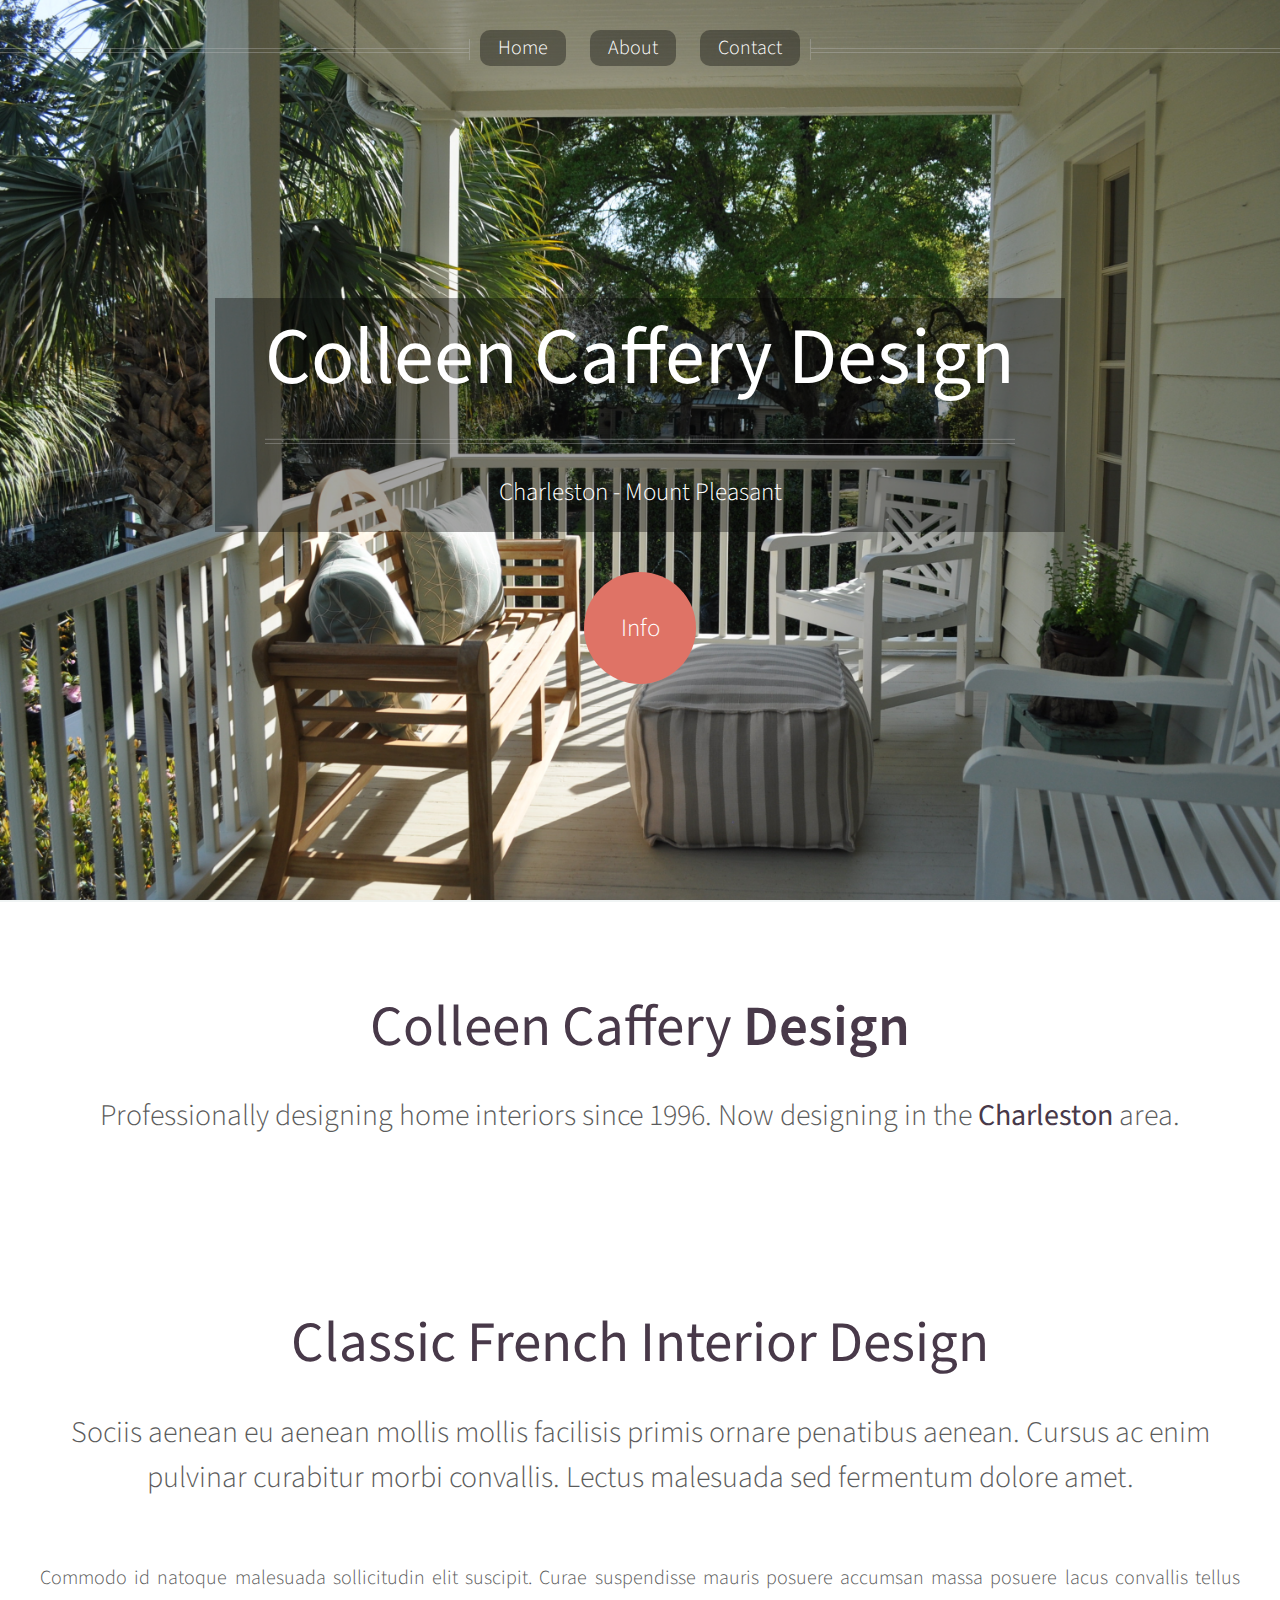
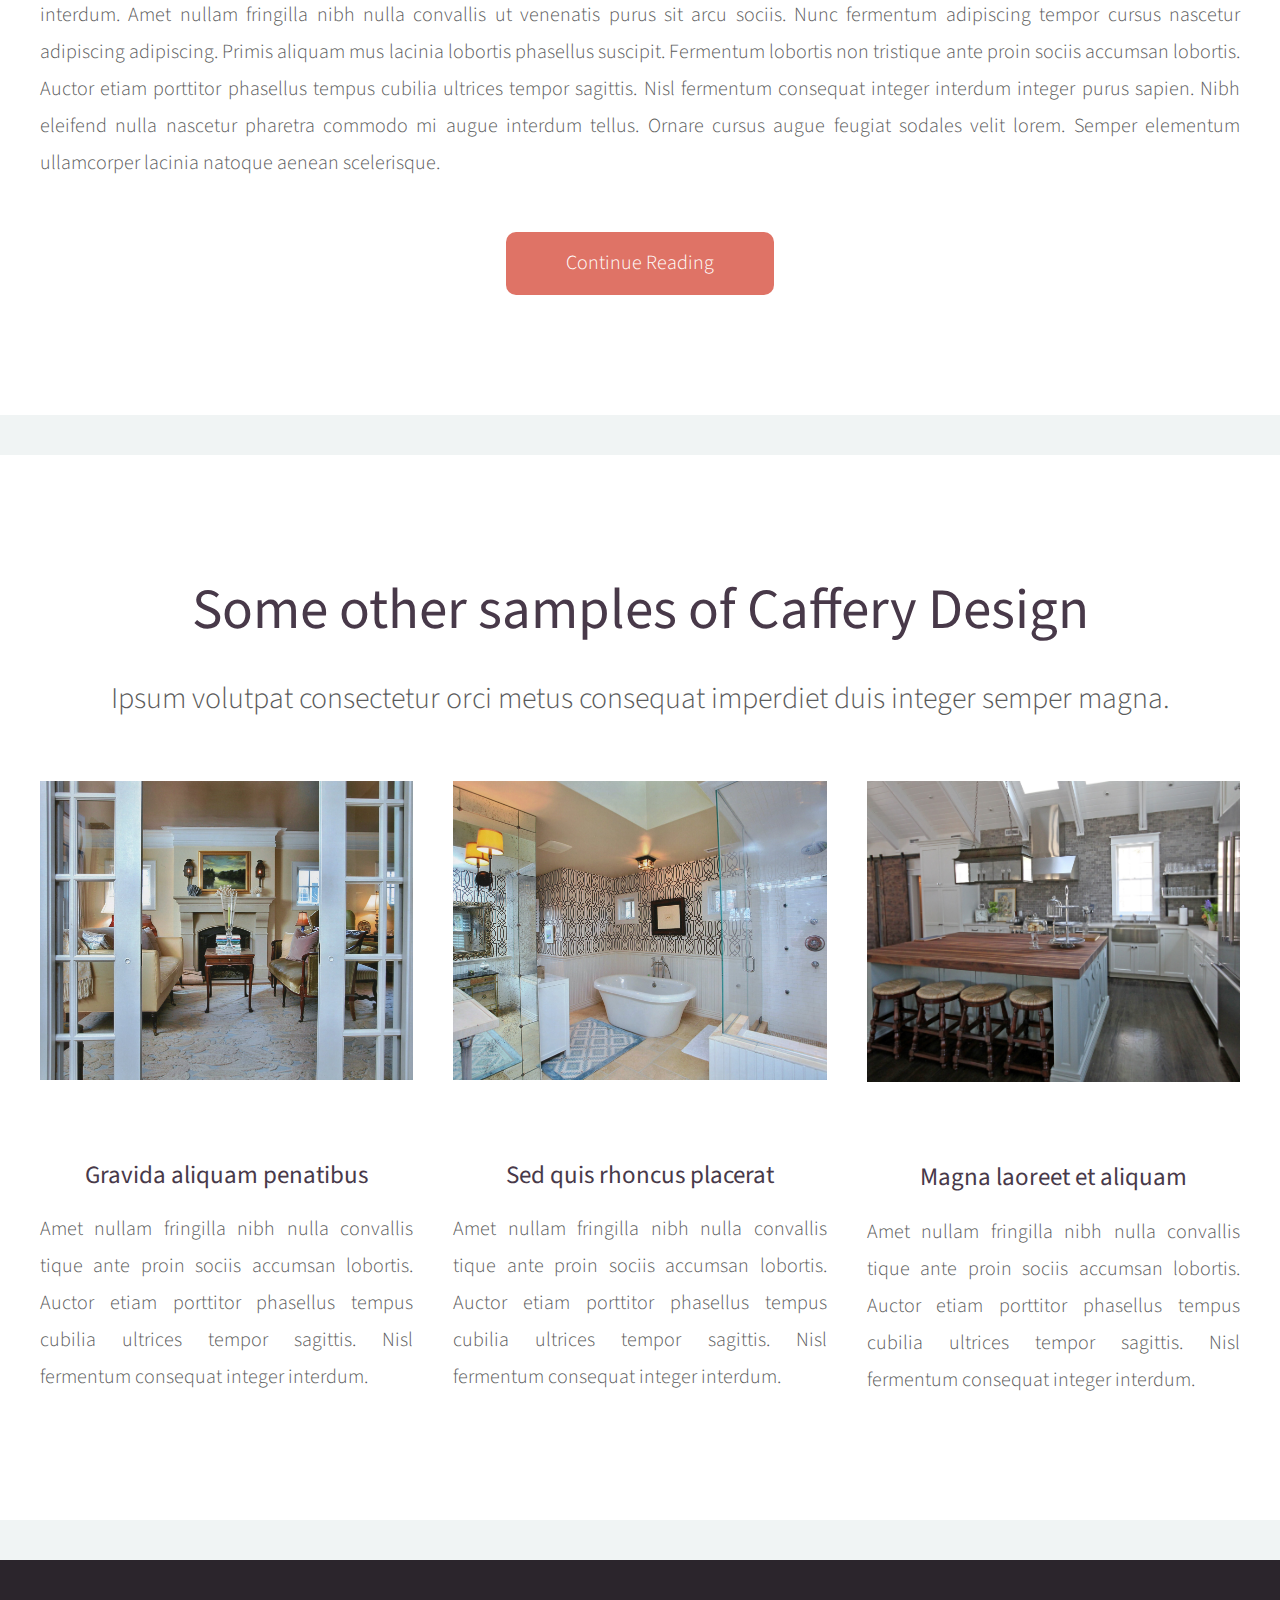
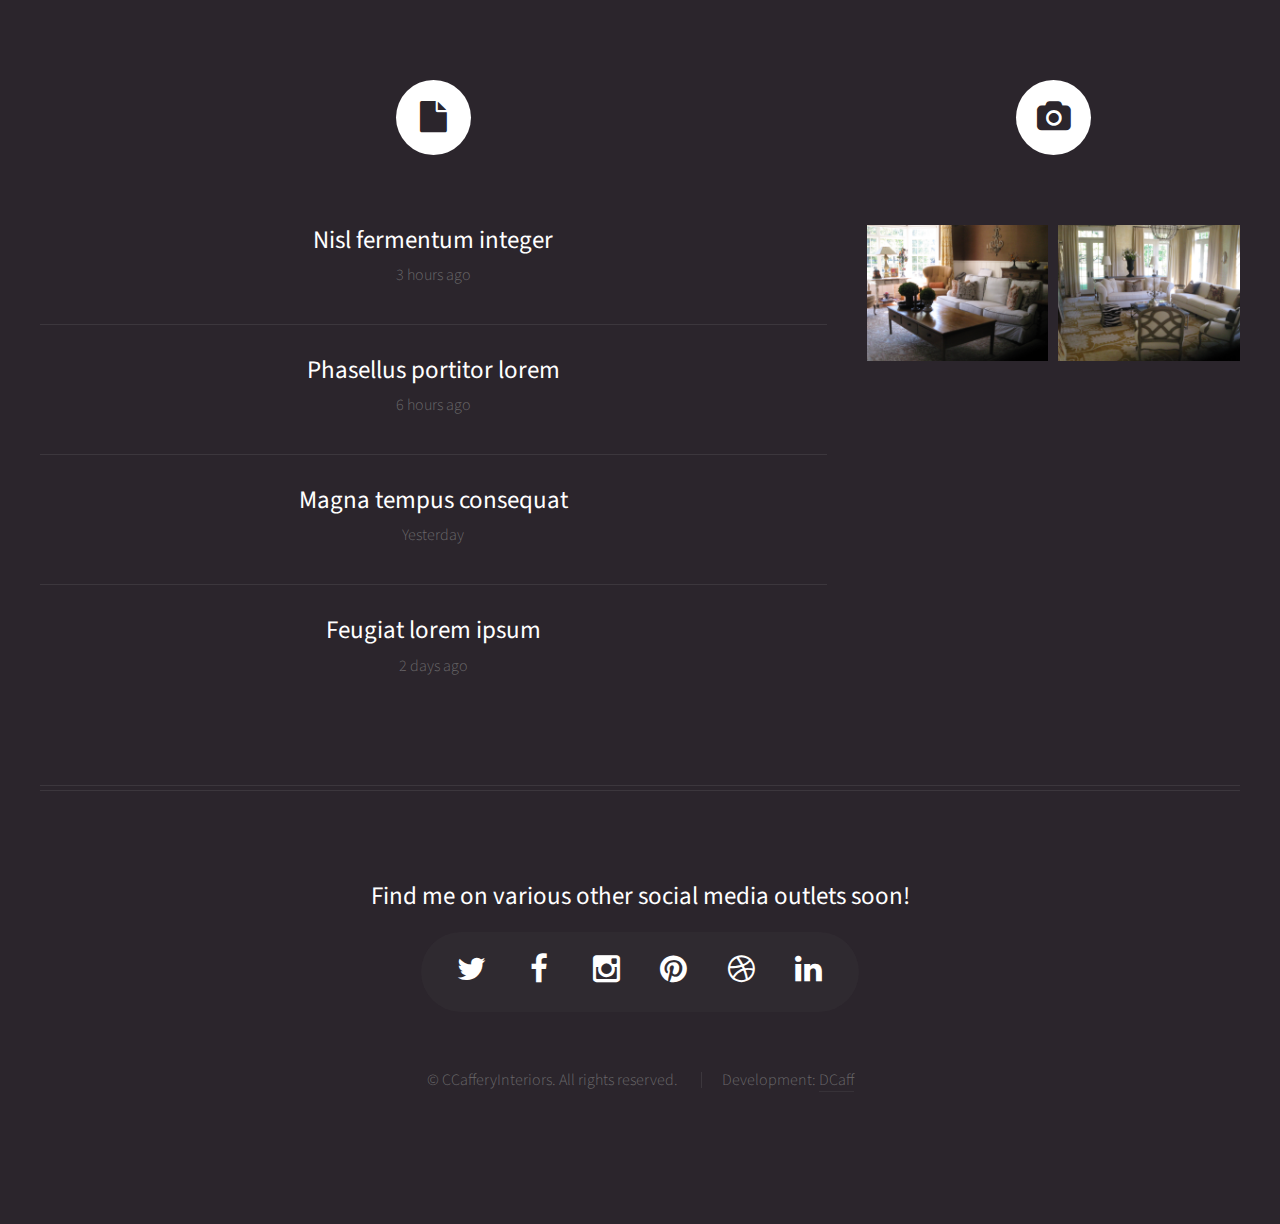
==== commit 21d19109: "fixing line ending error" ====
--- a/index.html
+++ b/index.html
@@ -47,8 +47,8 @@
 					<nav id="nav">
 						<ul>
 							<li><a href="/index.html">Home</a></li>
-							<li><a href="/about.html">About</li>
-							<li><a href="/contact.html">Contact</li>
+							<li><a href="/about.html">About</a></li>
+							<li><a href="/contact.html">Contact</a></li>
 						</ul>
 					</nav>
 
@@ -254,4 +254,4 @@
 	});
 </script>
 	</body>
-</html>+</html>
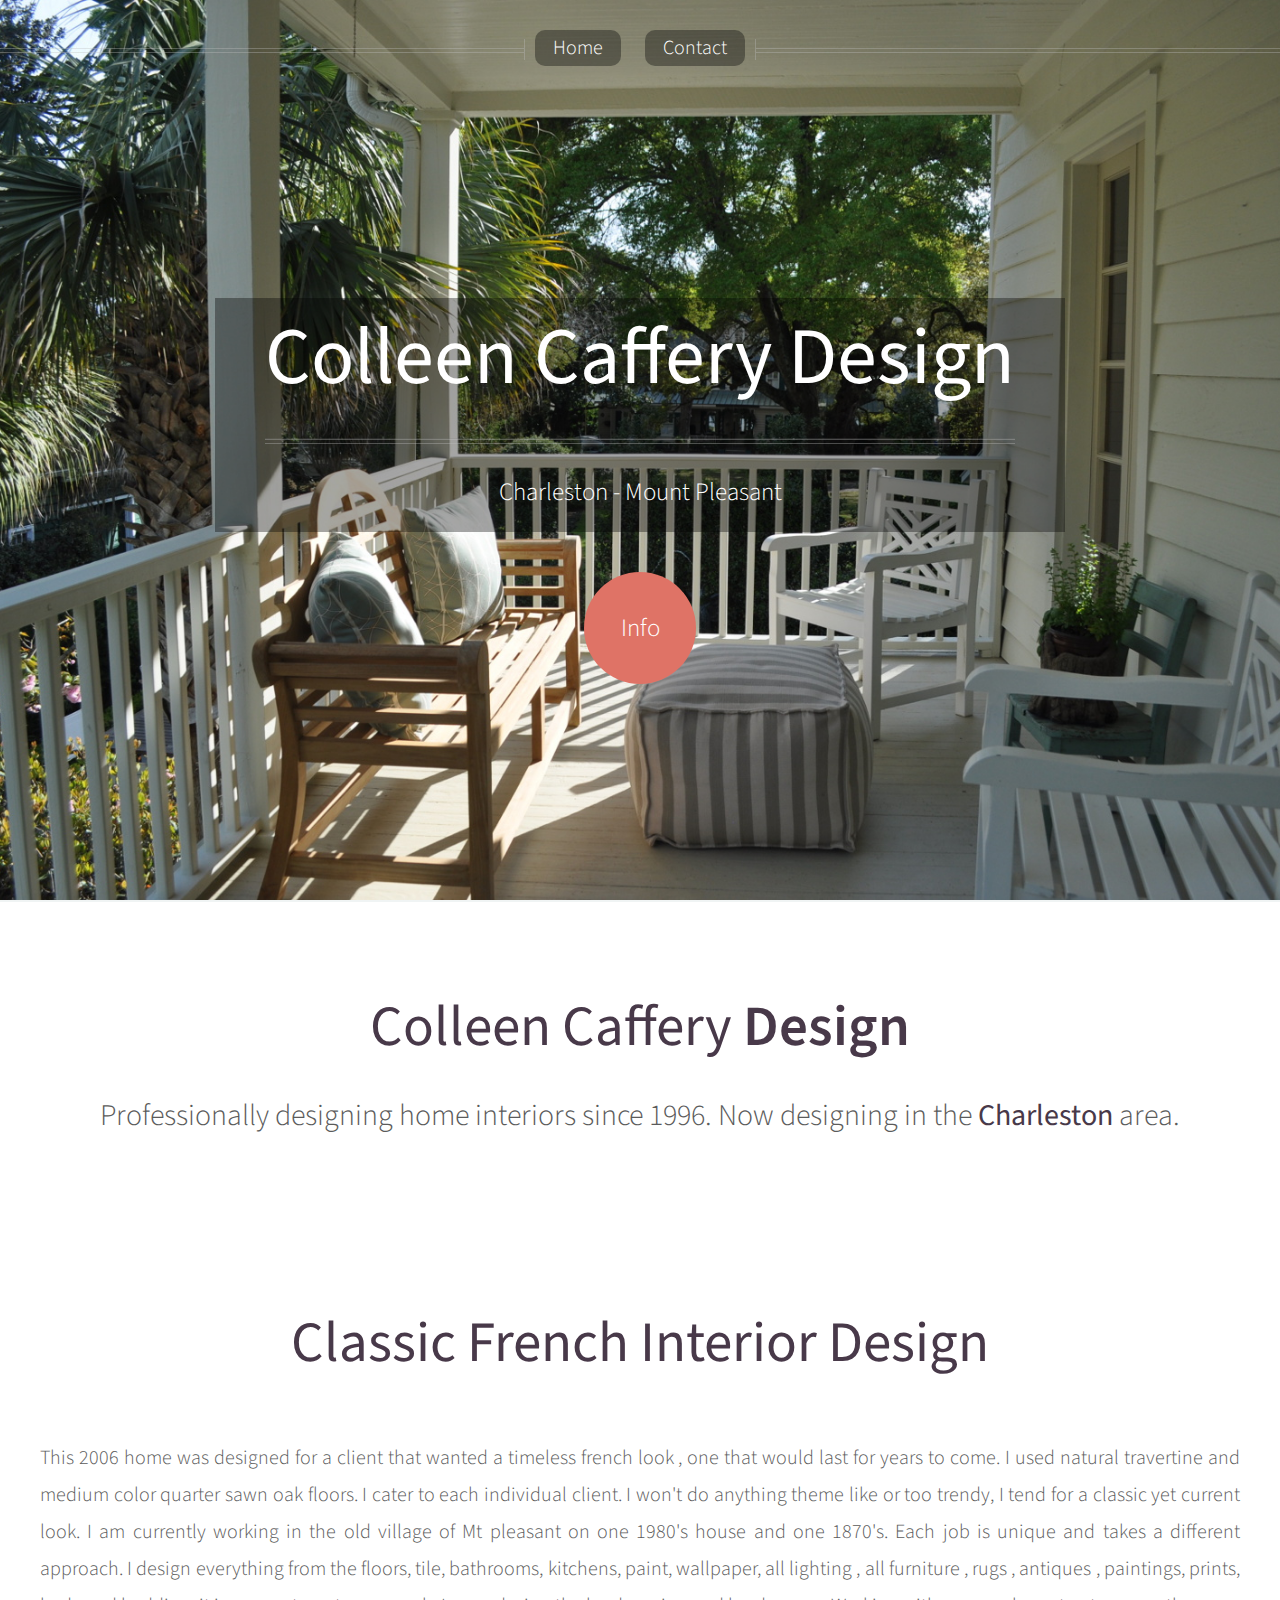
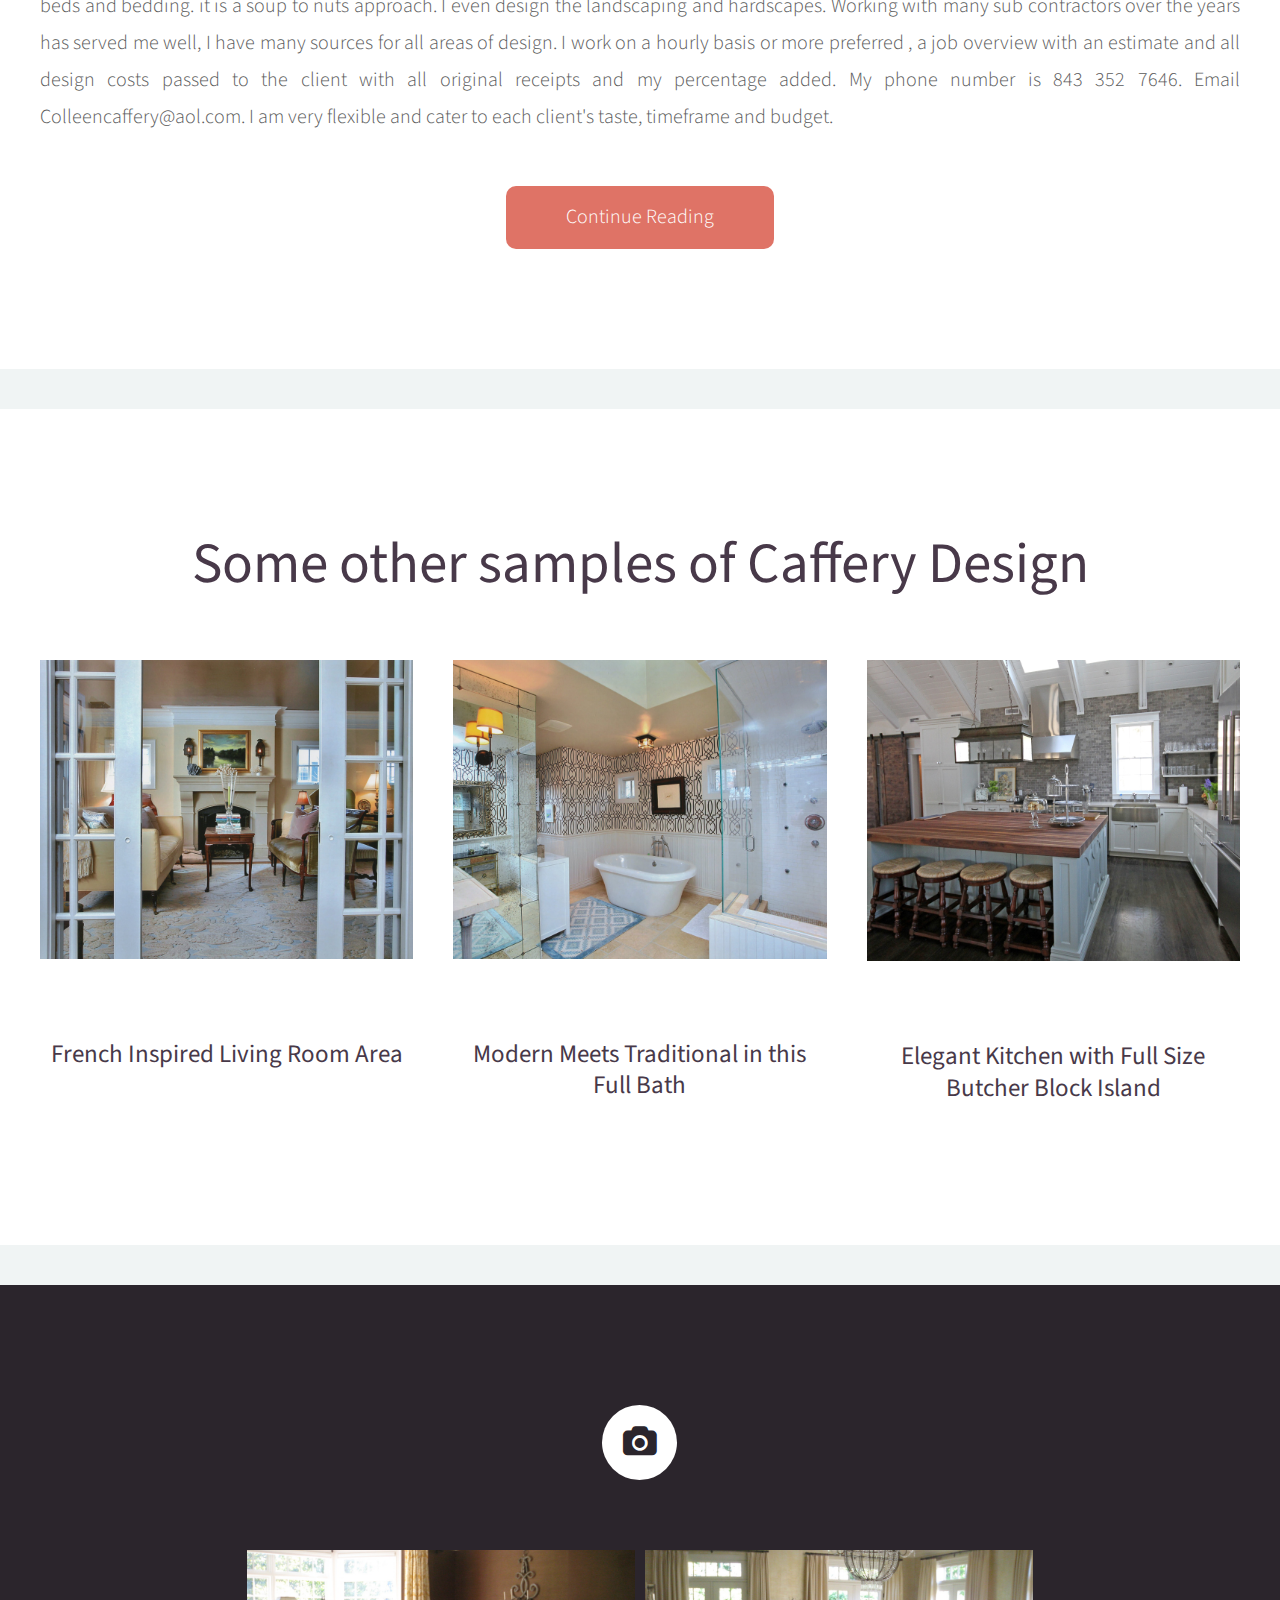
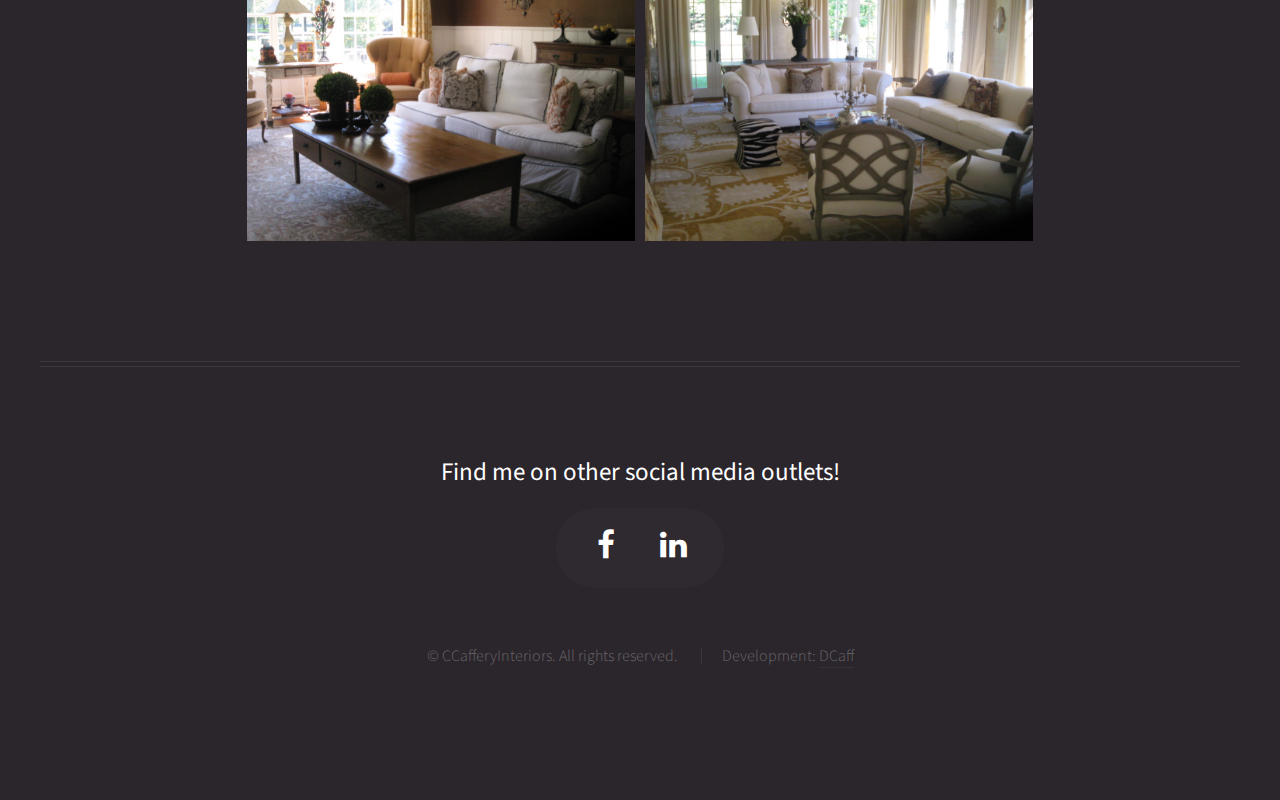
==== commit 09ac6c45: "changes from early 2016" ====
--- a/index.html
+++ b/index.html
@@ -1,257 +1,254 @@
-<!DOCTYPE HTML>
-<!--
-	Helios by HTML5 UP
-	html5up.net | @n33co
-	Free for personal and commercial use under the CCA 3.0 license (html5up.net/license)
--->
-<html>
-	<head>
-		<title>Helios by HTML5 UP</title>
-		<meta http-equiv="content-type" content="text/html; charset=utf-8" />
-		<meta name="description" content="" />
-		<meta name="keywords" content="" />
-		<!--[if lte IE 8]><script src="/css/ie/html5shiv.js"></script><![endif]-->
-		<script src="/js/jquery.min.js"></script>
-		<script src="/js/jquery.dropotron.min.js"></script>
-		<script src="/js/jquery.scrolly.min.js"></script>
-		<script src="/js/jquery.onvisible.min.js"></script>
-		<script src="/js/skel.min.js"></script>
-		<script src="/js/skel-layers.min.js"></script>
-		<script src="/js/init.js"></script>
-		<script src="/js/jquery.fancybox.js"></script>
-			<link rel="stylesheet" href="/css/skel.css" />
-			<link rel="stylesheet" href="/css/style.css" />
-			<link rel="stylesheet" href="/css/style-desktop.css" />
-			<link rel="stylesheet" href="/css/style-noscript.css" />
-			<link rel="stylesheet" href="/css/jquery.fancybox.css" />
-		<!--[if lte IE 8]><link rel="stylesheet" href="/css/ie/v8.css" /><![endif]-->
-	</head>
-	<body class="homepage">
-
-		<!-- Header -->
-			<div id="header">
-						
-				<!-- Inner -->
-					<div class="inner">
-						<header>
-							<h1><a href="/index.html" id="logo">Colleen Caffery Design</a></h1>
-							<hr />
-							<p>Charleston - Mount Pleasant</p>
-						</header>
-						<footer>
-							<a href="#banner" class="button circled scrolly">Info</a>
-						</footer>
-					</div>
-				
-				<!-- Nav -->
-					<nav id="nav">
-						<ul>
-							<li><a href="/index.html">Home</a></li>
-							<li><a href="/about.html">About</a></li>
-							<li><a href="/contact.html">Contact</a></li>
-						</ul>
-					</nav>
-
-			</div>
-			
-		<!-- Banner -->
-			<section id="banner">
-				<header>
-					<h2>Colleen Caffery <strong> Design</strong></h2>
-					<p>
-						Professionally designing home interiors since 1996.
-						Now designing in the <strong>Charleston</strong> area.
-					</p>
-				</header>
-			</section>
-
-		<!-- Main -->
-			<div class="wrapper style2">
-
-				<article id="main" class="container special">
-					<a href="/images/img13.jpg" class="fancybox image featured"><img src="/images/img13.jpg" alt="" /></a>
-					<header>
-						<h2><a href="#">Classic French Interior Design</a></h2>
-						<p>
-							Sociis aenean eu aenean mollis mollis facilisis primis ornare penatibus aenean. Cursus ac enim 
-							pulvinar curabitur morbi convallis. Lectus malesuada sed fermentum dolore amet.
-						</p>
-					</header>
-					<p>
-						Commodo id natoque malesuada sollicitudin elit suscipit. Curae suspendisse mauris posuere accumsan massa 
-						posuere lacus convallis tellus interdum. Amet nullam fringilla nibh nulla convallis ut venenatis purus 
-						sit arcu sociis. Nunc fermentum adipiscing tempor cursus nascetur adipiscing adipiscing. Primis aliquam 
-						mus lacinia lobortis phasellus suscipit. Fermentum lobortis non tristique ante proin sociis accumsan 
-						lobortis. Auctor etiam porttitor phasellus tempus cubilia ultrices tempor sagittis. Nisl fermentum 
-						consequat integer interdum integer purus sapien. Nibh eleifend nulla nascetur pharetra commodo mi augue 
-						interdum tellus. Ornare cursus augue feugiat sodales velit lorem. Semper elementum ullamcorper lacinia 
-						natoque aenean scelerisque.
-					</p>
-					<footer>
-						<a href="#" class="button">Continue Reading</a>
-					</footer>
-				</article>
-
-			</div>
-
-		<!-- Features -->
-			<div class="wrapper style1">
-				
-				<section id="features" class="container special">
-					<header>
-						<h2>Some other samples of Caffery Design</h2>
-						<p>Ipsum volutpat consectetur orci metus consequat imperdiet duis integer semper magna.</p>
-					</header>
-					<div class="row">
-						<article class="4u special">
-							<a href="/images/img16.jpg" class="fancybox image featured"><img src="/images/img16.jpg" alt="" /></a>
-							<header>
-								<h3><a href="#">Gravida aliquam penatibus</a></h3>
-							</header>
-							<p>
-								Amet nullam fringilla nibh nulla convallis tique ante proin sociis accumsan lobortis. Auctor etiam
-								porttitor phasellus tempus cubilia ultrices tempor sagittis. Nisl fermentum consequat integer interdum.
-							</p>
-						</article>
-						<article class="4u special">
-							<a href="/images/img17.jpg" class="fancybox image featured"><img src="/images/img17.jpg" alt="" /></a>
-							<header>
-								<h3><a href="#">Sed quis rhoncus placerat</a></h3>
-							</header>
-							<p>
-								Amet nullam fringilla nibh nulla convallis tique ante proin sociis accumsan lobortis. Auctor etiam
-								porttitor phasellus tempus cubilia ultrices tempor sagittis. Nisl fermentum consequat integer interdum.
-							</p>
-						</article>
-						<article class="4u special">
-							<a href="/images/img05.jpg" class="fancybox image featured"><img src="/images/img05.jpg" alt="" /></a>
-							<header>
-								<h3><a href="#">Magna laoreet et aliquam</a></h3>
-							</header>
-							<p>
-								Amet nullam fringilla nibh nulla convallis tique ante proin sociis accumsan lobortis. Auctor etiam
-								porttitor phasellus tempus cubilia ultrices tempor sagittis. Nisl fermentum consequat integer interdum.
-							</p>
-						</article>
-					</div>
-				</section>
-
-			</div>
-
-		<!-- Footer -->
-			<div id="footer">
-				<div class="container">
-					<div class="row">
-
-						<!-- Posts -->
-							<section class="8u">
-								<header>
-									<h2 class="icon fa-file circled"><span class="label">Posts</span></h2>
-								</header>
-								<ul class="divided">
-									<li>
-										<article class="post stub">
-											<header>
-												<h3><a href="#">Nisl fermentum integer</a></h3>
-											</header>
-											<span class="timestamp">3 hours ago</span>
-										</article>
-									</li>
-									<li>
-										<article class="post stub">
-											<header>
-												<h3><a href="#">Phasellus portitor lorem</a></h3>
-											</header>
-											<span class="timestamp">6 hours ago</span>
-										</article>
-									</li>
-									<li>
-										<article class="post stub">
-											<header>
-												<h3><a href="#">Magna tempus consequat</a></h3>
-											</header>
-											<span class="timestamp">Yesterday</span>
-										</article>
-									</li>
-									<li>
-										<article class="post stub">
-											<header>
-												<h3><a href="#">Feugiat lorem ipsum</a></h3>
-											</header>
-											<span class="timestamp">2 days ago</span>
-										</article>
-									</li>
-								</ul>
-							</section>
-
-						<!-- Photos -->
-							<section class="4u">
-								<header>
-									<h2 class="icon fa-camera circled"><span class="label">Photos</span></h2>
-								</header>
-								<div class="row 25% no-collapse">
-									<div class="6u">
-										<a href="/images/img11.jpg" class="fancybox image fit"><img class="main-bot-img" src="/images/img11.jpg" alt="" /></a>
-									</div>
-									<div class="6u">
-										<a href="/images/img12.jpg" class="fancybox image fit"><img class="main-bot-img" src="/images/img12.jpg" alt="" /></a>
-									</div>
-								</div>
-								<div class="row 25% no-collapse">
-									<div class="6u">
-										<a href="/images/img04.jpg" class="fancybox image fit"><img class="main-bot-img" src="/images/img04.jpg" alt="" /></a>
-									</div>
-									<div class="6u">
-										<a href="/images/img06.jpg" class="fancybox image fit"><img class="main-bot-img" src="/images/img06.jpg" alt="" /></a>
-									</div>
-								</div>
-								<div class="row 25% no-collapse">
-									<div class="6u">
-										<a href="/images/img08.jpg" class="fancybox image fit"><img class="main-bot-img" src="/images/img08.jpg" alt="" /></a>
-									</div>
-									<div class="6u">
-										<a href="/images/img09.jpg" class="fancybox image fit"><img class="main-bot-img" src="/images/img09.jpg" alt="" /></a>
-									</div>
-								</div>
-							</section>
-
-					</div>
-					<hr />
-					<div class="row">
-						<div class="12u">
-							
-							<!-- Contact -->
-								<section class="contact">
-									<header>
-										<h3>Find me on various other social media outlets soon!</h3>
-									</header>
-									<ul class="icons">
-										<li><a href="#" class="icon fa-twitter"><span class="label">Twitter</span></a></li>
-										<li><a href="#" class="icon fa-facebook"><span class="label">Facebook</span></a></li>
-										<li><a href="#" class="icon fa-instagram"><span class="label">Instagram</span></a></li>
-										<li><a href="#" class="icon fa-pinterest"><span class="label">Pinterest</span></a></li>
-										<li><a href="#" class="icon fa-dribbble"><span class="label">Dribbble</span></a></li>
-										<li><a href="#" class="icon fa-linkedin"><span class="label">Linkedin</span></a></li>
-									</ul>
-								</section>
-							
-							<!-- Copyright -->
-								<div class="copyright">
-									<ul class="menu">
-										<li>&copy; CCafferyInteriors. All rights reserved.</li>
-										<li>Development: <a href="http://dexcaff.com">DCaff</a></li>
-									</ul>
-								</div>
-							
-						</div>
-					
-					</div>
-				</div>
-			</div>
-<script type="text/javascript">
-	$(document).ready(function() {
-		$(".fancybox").fancybox();
-	});
-</script>
-	</body>
-</html>
+<!DOCTYPE HTML>
+<!--
+	Helios by HTML5 UP
+	html5up.net | @n33co
+	Free for personal and commercial use under the CCA 3.0 license (html5up.net/license)
+-->
+<html>
+	<head>
+		<title>Caffery Design</title>
+		<meta http-equiv="content-type" content="text/html; charset=utf-8" />
+		<meta name="description" content="" />
+		<meta name="keywords" content="" />
+		<!--[if lte IE 8]><script src="/css/ie/html5shiv.js"></script><![endif]-->
+		<script src="/js/jquery.min.js"></script>
+		<script src="/js/jquery.dropotron.min.js"></script>
+		<script src="/js/jquery.scrolly.min.js"></script>
+		<script src="/js/jquery.onvisible.min.js"></script>
+		<script src="/js/skel.min.js"></script>
+		<script src="/js/skel-layers.min.js"></script>
+		<script src="/js/init.js"></script>
+		<script src="/js/jquery.fancybox.js"></script>
+			<link rel="stylesheet" href="/css/skel.css" />
+			<link rel="stylesheet" href="/css/style.css" />
+			<link rel="stylesheet" href="/css/style-desktop.css" />
+			<link rel="stylesheet" href="/css/style-noscript.css" />
+			<link rel="stylesheet" href="/css/jquery.fancybox.css" />
+		<!--[if lte IE 8]><link rel="stylesheet" href="/css/ie/v8.css" /><![endif]-->
+	</head>
+	<body class="homepage">
+
+		<!-- Header -->
+			<div id="header">
+						
+				<!-- Inner -->
+					<div class="inner">
+						<header>
+							<h1><a href="/index.html" id="logo">Colleen Caffery Design</a></h1>
+							<hr />
+							<p>Charleston - Mount Pleasant</p>
+						</header>
+						<footer>
+							<a href="#banner" class="button circled scrolly">Info</a>
+						</footer>
+					</div>
+				
+				<!-- Nav -->
+					<nav id="nav">
+						<ul>
+							<li><a href="/index.html">Home</a></li>
+							<!--<li><a href="/about.html">About</a></li>-->
+							<li><a href="/contact.html">Contact</a></li>
+						</ul>
+					</nav>
+
+			</div>
+			
+		<!-- Banner -->
+			<section id="banner">
+				<header>
+					<h2>Colleen Caffery <strong> Design</strong></h2>
+					<p>
+						Professionally designing home interiors since 1996.
+						Now designing in the <strong>Charleston</strong> area.
+					</p>
+				</header>
+			</section>
+
+		<!-- Main -->
+			<div class="wrapper style2">
+
+				<article id="main" class="container special">
+					<a href="/images/img13.jpg" class="fancybox image featured"><img src="/images/img13.jpg" alt="" /></a>
+					<header>
+						<h2><a href="#">Classic French Interior Design</a></h2>
+						<p>
+						</p>
+					</header>
+					<p>
+						This 2006 home was designed for a client that wanted a timeless french look , one that would last for years to come.
+						I used natural travertine and medium color  quarter sawn oak floors. I  cater to each individual client.
+						I won't do anything theme like or too trendy, I tend for a classic yet current look.
+						I am currently working in the old village of Mt pleasant on one 1980's house and one 1870's.
+						Each job is unique and takes a different approach.
+						I design everything from the floors, tile, bathrooms, kitchens, paint, wallpaper, all lighting ,
+						all furniture , rugs , antiques , paintings, prints, beds and bedding. it is a soup to nuts approach.
+						I even design the landscaping and hardscapes. 
+						Working with many sub contractors over the years has served me well, I have many sources for all areas of design.
+						I work on a hourly basis or more preferred , a job overview with an estimate and all design costs passed to the client with all original receipts and  my percentage added.
+						My phone number is 843 352 7646. Email Colleencaffery@aol.com.
+						I am very flexible and cater to each client's taste, timeframe and budget.
+					</p>
+					<footer>
+						<a href="#" class="button">Continue Reading</a>
+					</footer>
+				</article>
+
+			</div>
+
+		<!-- Features -->
+			<div class="wrapper style1">
+				
+				<section id="features" class="container special">
+					<header>
+						<h2>Some other samples of Caffery Design</h2>
+						<p></p>
+					</header>
+					<div class="row">
+						<article class="4u special">
+							<a href="/images/img16.jpg" class="fancybox image featured"><img src="/images/img16.jpg" alt="" /></a>
+							<header>
+								<h3><a href="#">French Inspired Living Room Area</a></h3>
+							</header>
+							<p>
+							</p>
+						</article>
+						<article class="4u special">
+							<a href="/images/img17.jpg" class="fancybox image featured"><img src="/images/img17.jpg" alt="" /></a>
+							<header>
+								<h3><a href="#">Modern Meets Traditional in this Full Bath</a></h3>
+							</header>
+							<p>
+							</p>
+						</article>
+						<article class="4u special">
+							<a href="/images/img05.jpg" class="fancybox image featured"><img src="/images/img05.jpg" alt="" /></a>
+							<header>
+								<h3><a href="#">Elegant Kitchen with Full Size Butcher Block Island</a></h3>
+							</header>
+							<p>
+							</p>
+						</article>
+					</div>
+				</section>
+
+			</div>
+
+		<!-- Footer -->
+			<div id="footer">
+				<div class="container">
+					<div class="row">
+
+						<!-- Posts -->
+							<!--<section class="8u">
+								<header>
+									<h2 class="icon fa-file circled"><span class="label">Posts</span></h2>
+								</header>
+								<ul class="divided">
+									<li>
+										<article class="post stub">
+											<header>
+												<h3><a href="#">Nisl fermentum integer</a></h3>
+											</header>
+											<span class="timestamp">3 hours ago</span>
+										</article>
+									</li>
+									<li>
+										<article class="post stub">
+											<header>
+												<h3><a href="#">Phasellus portitor lorem</a></h3>
+											</header>
+											<span class="timestamp">6 hours ago</span>
+										</article>
+									</li>
+									<li>
+										<article class="post stub">
+											<header>
+												<h3><a href="#">Magna tempus consequat</a></h3>
+											</header>
+											<span class="timestamp">Yesterday</span>
+										</article>
+									</li>
+									<li>
+										<article class="post stub">
+											<header>
+												<h3><a href="#">Feugiat lorem ipsum</a></h3>
+											</header>
+											<span class="timestamp">2 days ago</span>
+										</article>
+									</li>
+								</ul>
+							</section>-->
+
+						<!-- Photos -->
+						<section class="2u">
+						</section>
+							<section class="8u">
+								<header>
+									<h2 class="icon fa-camera circled"><span class="label">Photos</span></h2>
+								</header>
+								<div class="row 25% no-collapse">
+									<div class="6u">
+										<a href="/images/img11.jpg" class="fancybox image fit"><img class="main-bot-img" src="/images/img11.jpg" alt="" /></a>
+									</div>
+									<div class="6u">
+										<a href="/images/img12.jpg" class="fancybox image fit"><img class="main-bot-img" src="/images/img12.jpg" alt="" /></a>
+									</div>
+								</div>
+								<div class="row 25% no-collapse">
+									<div class="6u">
+										<a href="/images/img04.jpg" class="fancybox image fit"><img class="main-bot-img" src="/images/img04.jpg" alt="" /></a>
+									</div>
+									<div class="6u">
+										<a href="/images/img06.jpg" class="fancybox image fit"><img class="main-bot-img" src="/images/img06.jpg" alt="" /></a>
+									</div>
+								</div>
+								<div class="row 25% no-collapse">
+									<div class="6u">
+										<a href="/images/img08.jpg" class="fancybox image fit"><img class="main-bot-img" src="/images/img08.jpg" alt="" /></a>
+									</div>
+									<div class="6u">
+										<a href="/images/img09.jpg" class="fancybox image fit"><img class="main-bot-img" src="/images/img09.jpg" alt="" /></a>
+									</div>
+								</div>
+							</section>
+							
+						<section class="2u">
+						</section>
+
+					</div>
+					<hr />
+					<div class="row">
+						<div class="12u">
+							
+							<!-- Contact -->
+								<section class="contact">
+									<header>
+										<h3>Find me on other social media outlets!</h3>
+									</header>
+									<ul class="icons">
+										<li><a target="_blank" href="https://www.facebook.com/profile.php?id=100000113841242&fref=ts" class="icon fa-facebook"><span class="label">Facebook</span></a></li>
+										<li><a target="_blank" href="https://www.linkedin.com/profile/view?id=AAEAABiCuLsBQjOEvf_FfNk7pK29K0UAdfC548E" class="icon fa-linkedin"><span class="label">Linkedin</span></a></li>
+									</ul>
+								</section>
+							
+							<!-- Copyright -->
+								<div class="copyright">
+									<ul class="menu">
+										<li>&copy; CCafferyInteriors. All rights reserved.</li>
+										<li>Development: <a href="http://dexcaff.com">DCaff</a></li>
+									</ul>
+								</div>
+							
+						</div>
+					
+					</div>
+				</div>
+			</div>
+<script type="text/javascript">
+	$(document).ready(function() {
+		$(".fancybox").fancybox();
+	});
+</script>
+	</body>
+</html>
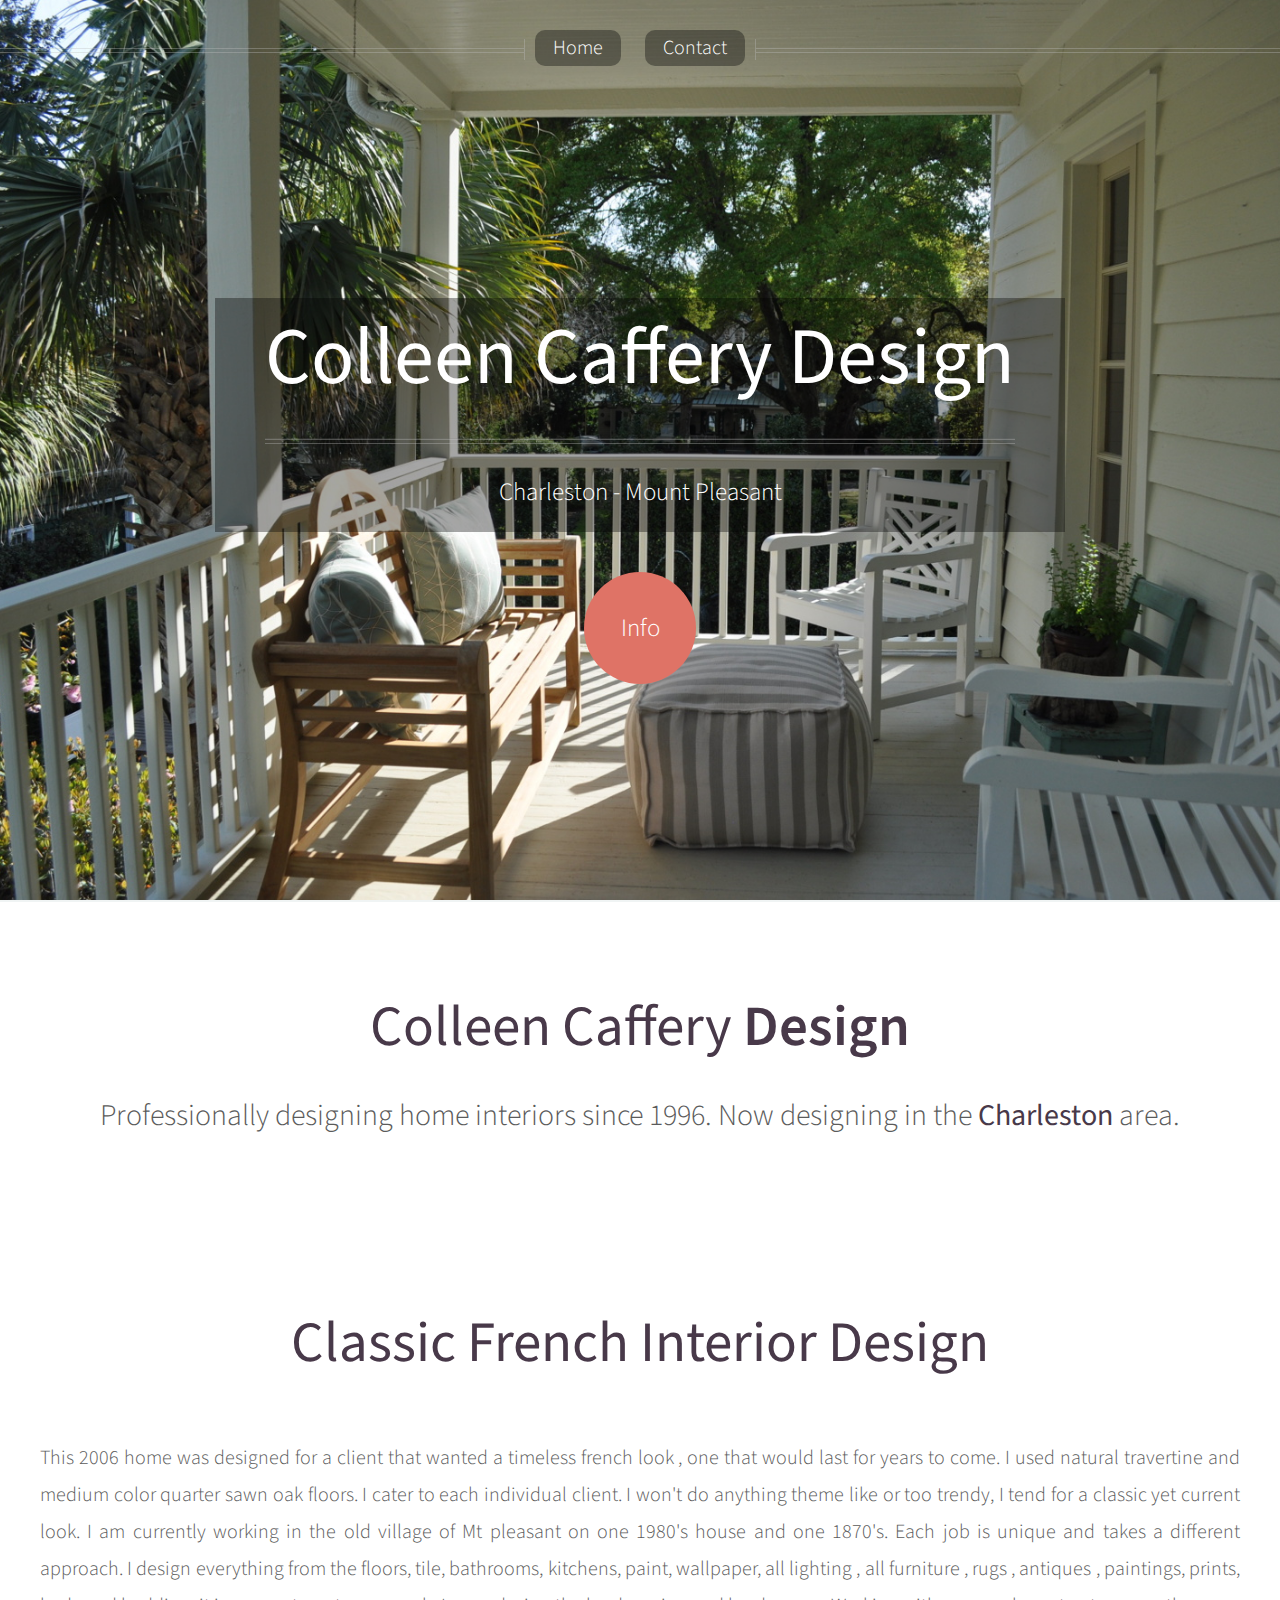
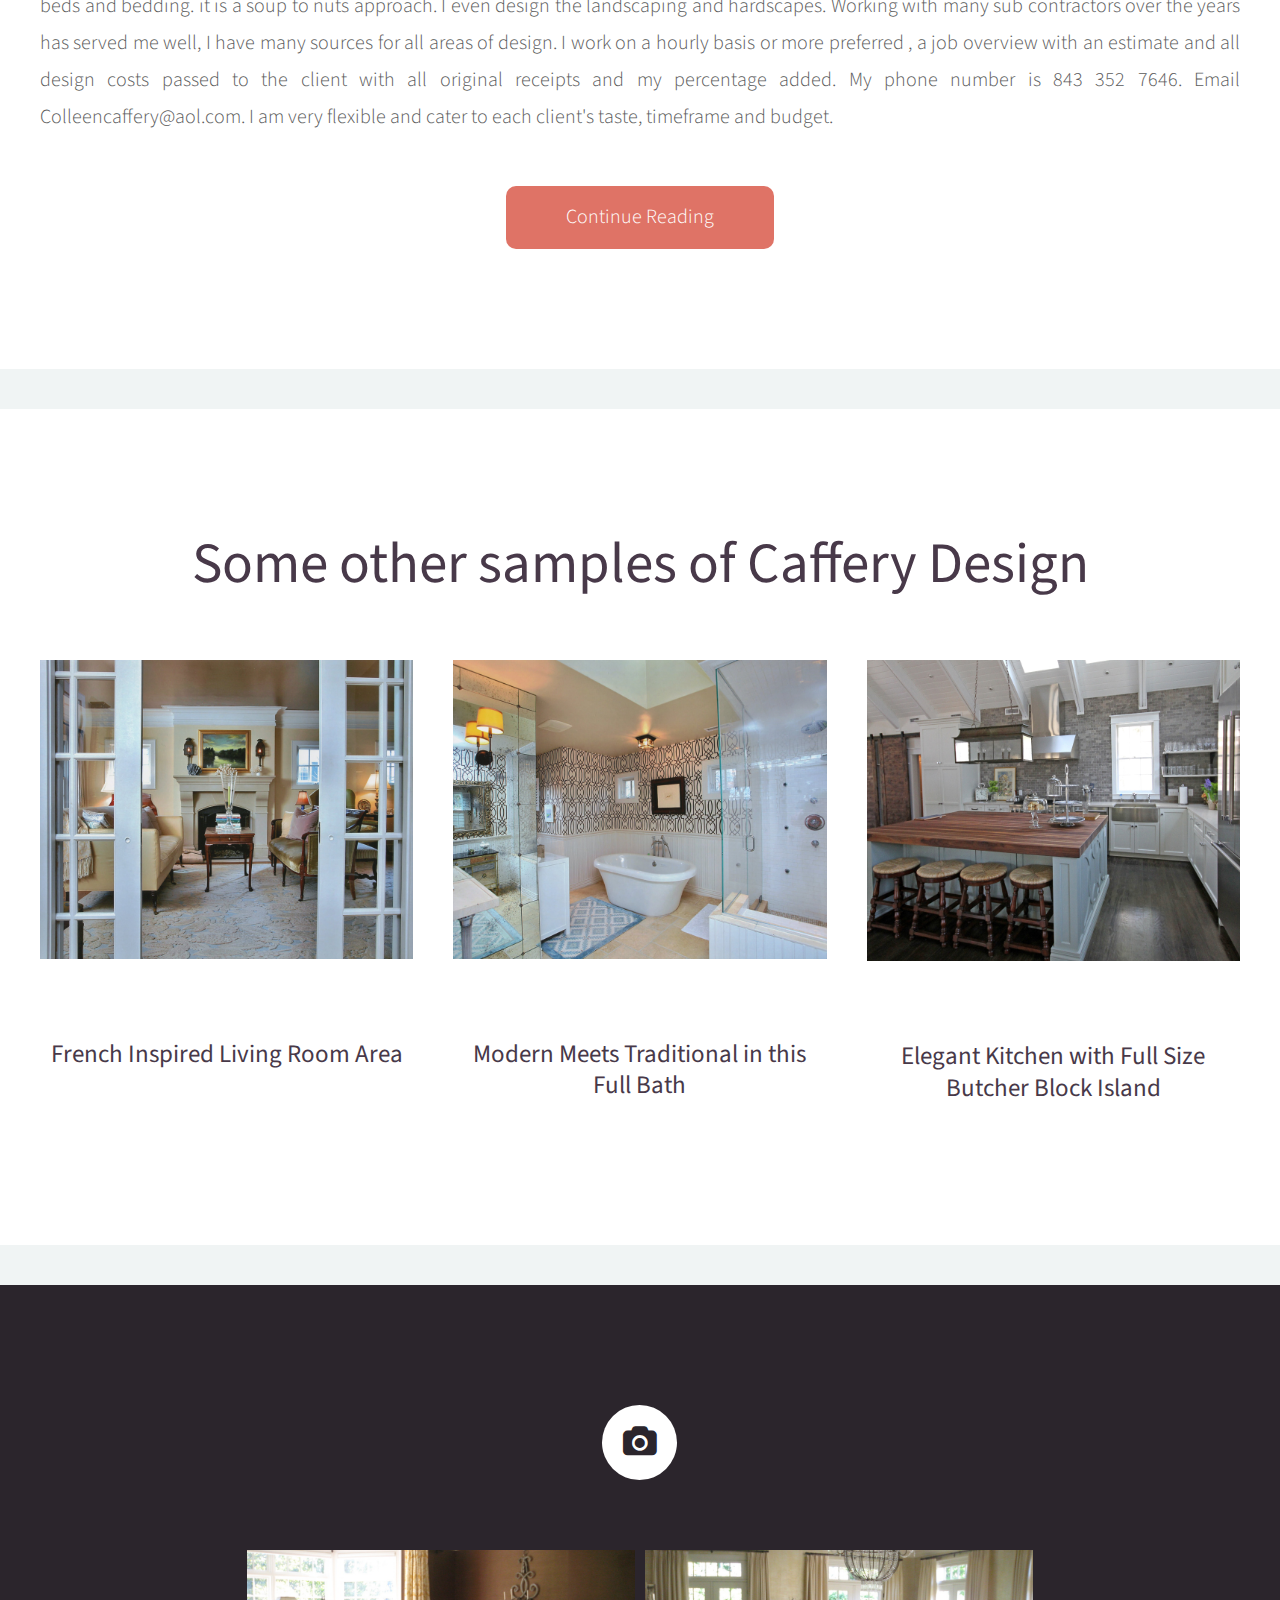
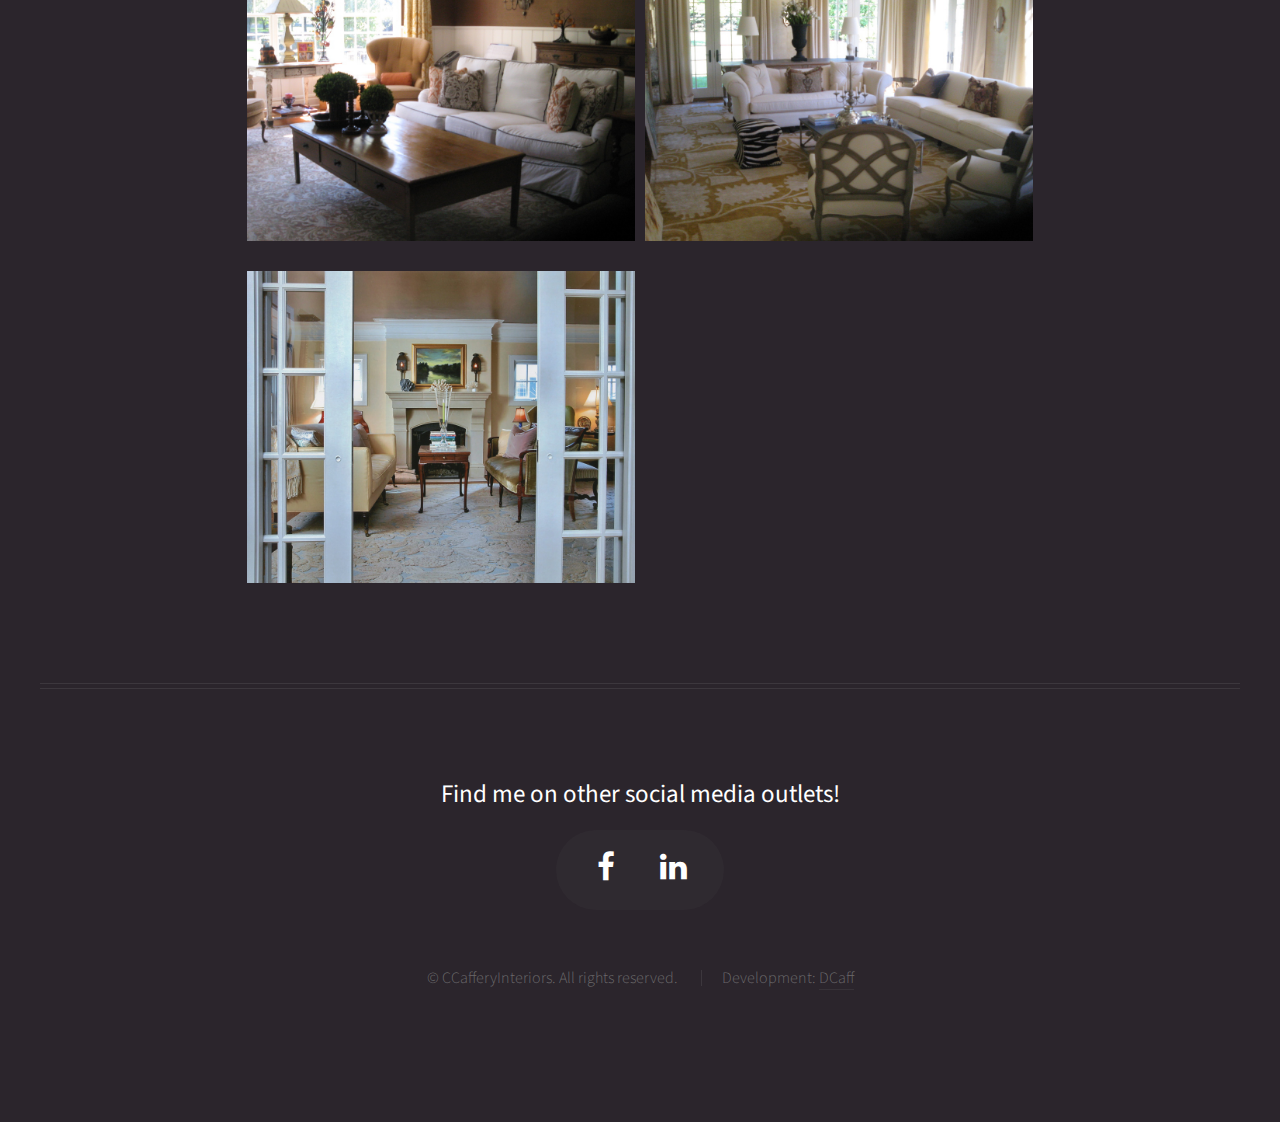
==== commit dbf53ed4: "new picture" ====
--- a/index.html
+++ b/index.html
@@ -211,6 +211,14 @@
 										<a href="/images/img09.jpg" class="fancybox image fit"><img class="main-bot-img" src="/images/img09.jpg" alt="" /></a>
 									</div>
 								</div>
+								<div class="row 25% no-collapse">
+									<div class="6u">
+										<a href="/images/img16.jpg" class="fancybox image fit"><img class="main-bot-img" src="/images/img16.jpg" alt="" /></a>
+									</div>
+									<div class="6u">
+									
+									</div>
+								</div>
 							</section>
 							
 						<section class="2u">
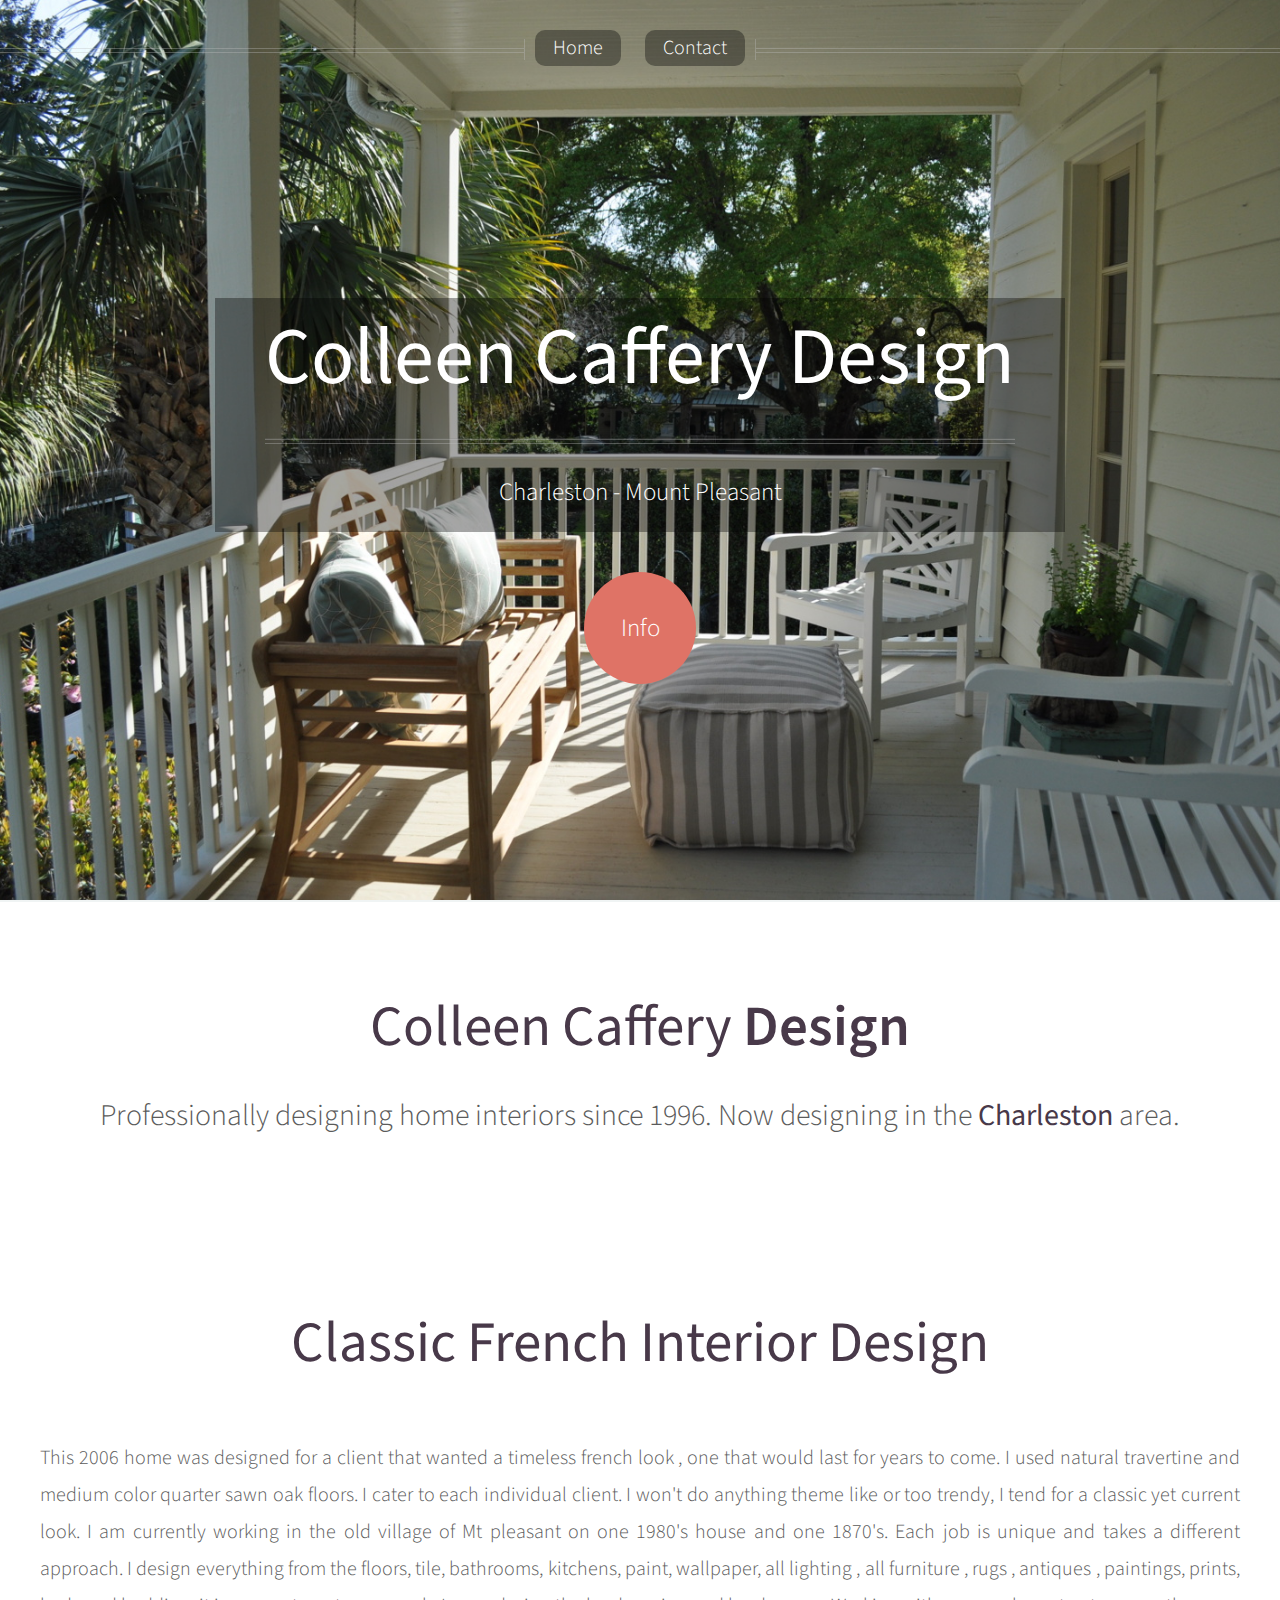
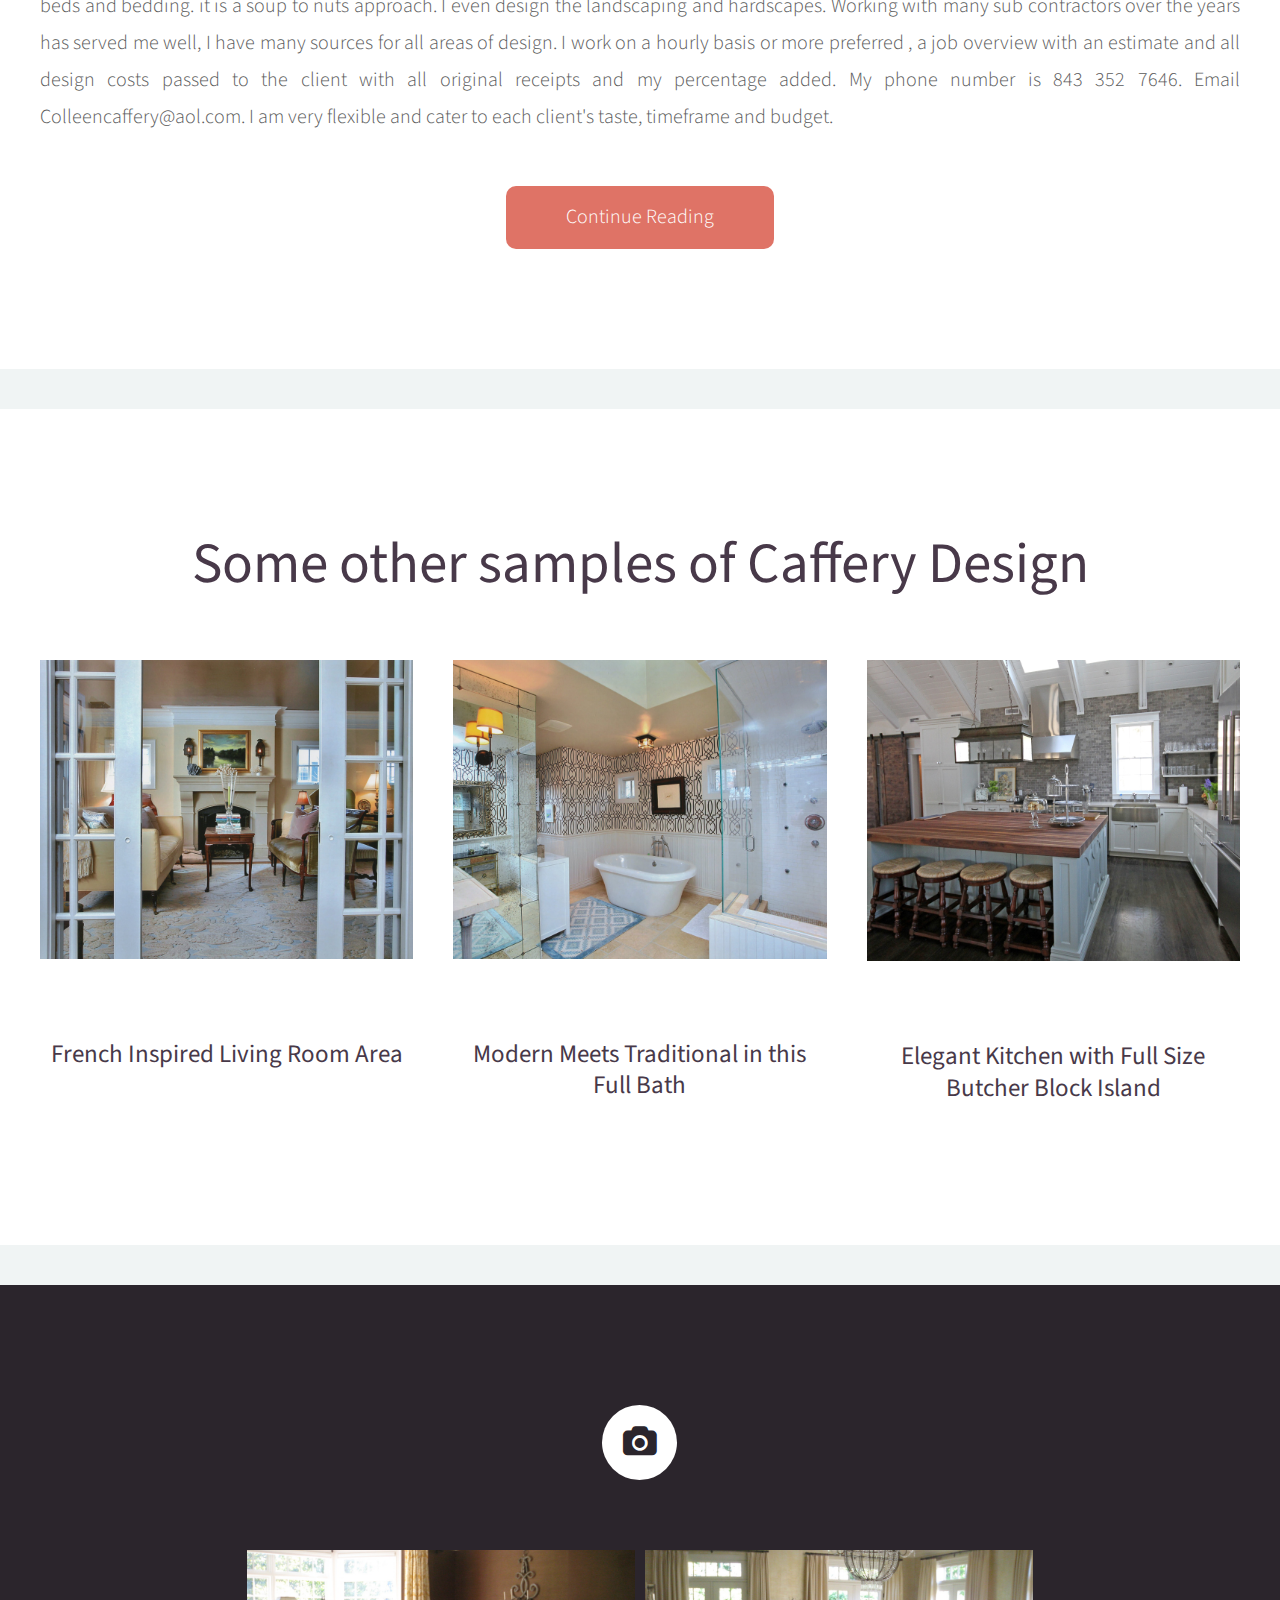
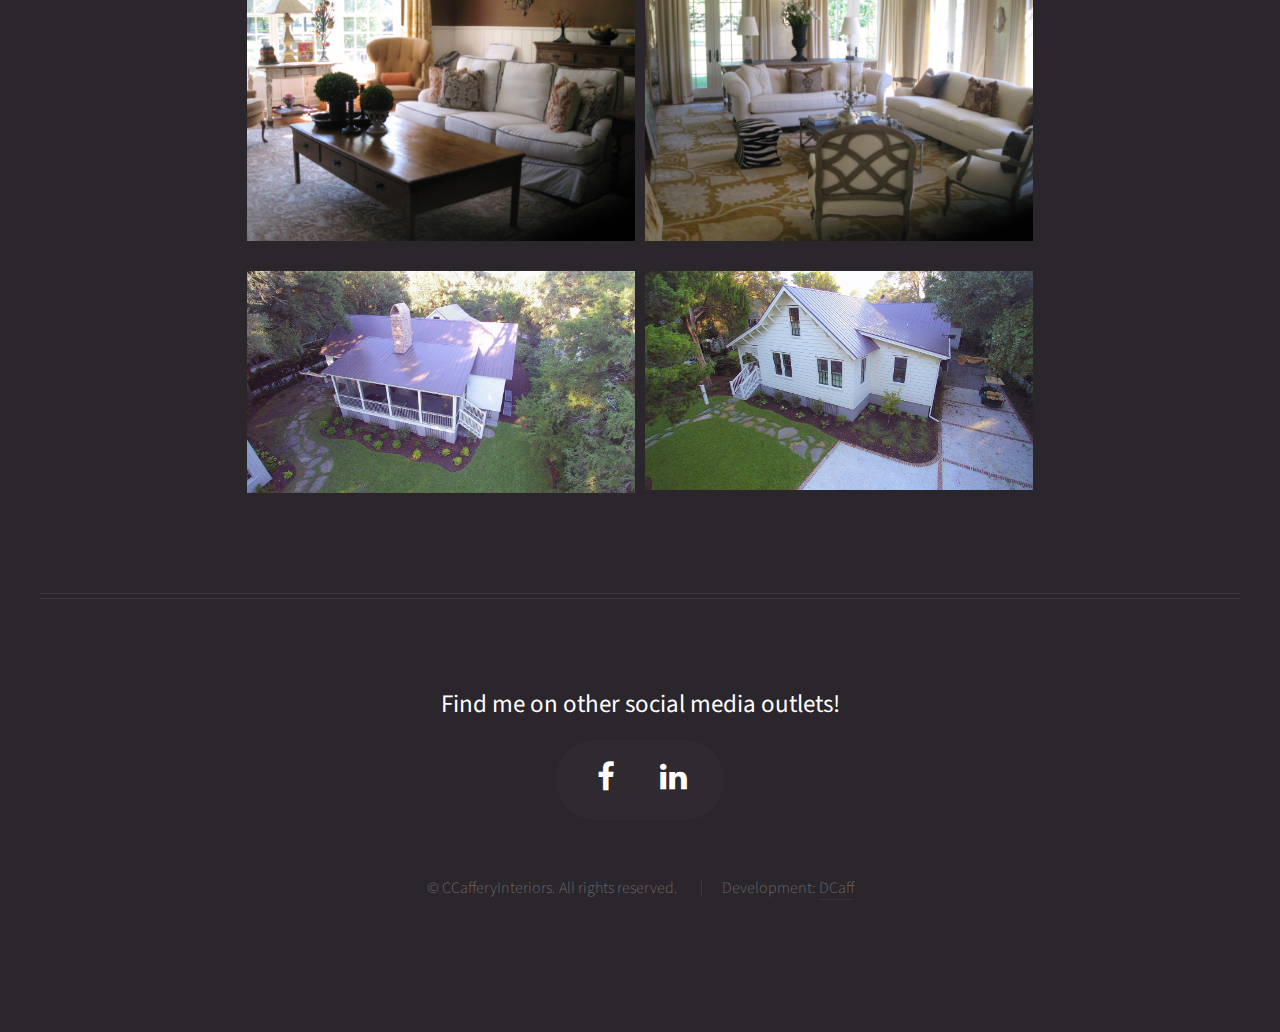
==== commit aa8694e3: "Adding 2 pictures, which are in the git repo..." ====
--- a/index.html
+++ b/index.html
@@ -1,262 +1,262 @@
-<!DOCTYPE HTML>
-<!--
-	Helios by HTML5 UP
-	html5up.net | @n33co
-	Free for personal and commercial use under the CCA 3.0 license (html5up.net/license)
--->
-<html>
-	<head>
-		<title>Caffery Design</title>
-		<meta http-equiv="content-type" content="text/html; charset=utf-8" />
-		<meta name="description" content="" />
-		<meta name="keywords" content="" />
-		<!--[if lte IE 8]><script src="/css/ie/html5shiv.js"></script><![endif]-->
-		<script src="/js/jquery.min.js"></script>
-		<script src="/js/jquery.dropotron.min.js"></script>
-		<script src="/js/jquery.scrolly.min.js"></script>
-		<script src="/js/jquery.onvisible.min.js"></script>
-		<script src="/js/skel.min.js"></script>
-		<script src="/js/skel-layers.min.js"></script>
-		<script src="/js/init.js"></script>
-		<script src="/js/jquery.fancybox.js"></script>
-			<link rel="stylesheet" href="/css/skel.css" />
-			<link rel="stylesheet" href="/css/style.css" />
-			<link rel="stylesheet" href="/css/style-desktop.css" />
-			<link rel="stylesheet" href="/css/style-noscript.css" />
-			<link rel="stylesheet" href="/css/jquery.fancybox.css" />
-		<!--[if lte IE 8]><link rel="stylesheet" href="/css/ie/v8.css" /><![endif]-->
-	</head>
-	<body class="homepage">
-
-		<!-- Header -->
-			<div id="header">
-						
-				<!-- Inner -->
-					<div class="inner">
-						<header>
-							<h1><a href="/index.html" id="logo">Colleen Caffery Design</a></h1>
-							<hr />
-							<p>Charleston - Mount Pleasant</p>
-						</header>
-						<footer>
-							<a href="#banner" class="button circled scrolly">Info</a>
-						</footer>
-					</div>
-				
-				<!-- Nav -->
-					<nav id="nav">
-						<ul>
-							<li><a href="/index.html">Home</a></li>
-							<!--<li><a href="/about.html">About</a></li>-->
-							<li><a href="/contact.html">Contact</a></li>
-						</ul>
-					</nav>
-
-			</div>
-			
-		<!-- Banner -->
-			<section id="banner">
-				<header>
-					<h2>Colleen Caffery <strong> Design</strong></h2>
-					<p>
-						Professionally designing home interiors since 1996.
-						Now designing in the <strong>Charleston</strong> area.
-					</p>
-				</header>
-			</section>
-
-		<!-- Main -->
-			<div class="wrapper style2">
-
-				<article id="main" class="container special">
-					<a href="/images/img13.jpg" class="fancybox image featured"><img src="/images/img13.jpg" alt="" /></a>
-					<header>
-						<h2><a href="#">Classic French Interior Design</a></h2>
-						<p>
-						</p>
-					</header>
-					<p>
-						This 2006 home was designed for a client that wanted a timeless french look , one that would last for years to come.
-						I used natural travertine and medium color  quarter sawn oak floors. I  cater to each individual client.
-						I won't do anything theme like or too trendy, I tend for a classic yet current look.
-						I am currently working in the old village of Mt pleasant on one 1980's house and one 1870's.
-						Each job is unique and takes a different approach.
-						I design everything from the floors, tile, bathrooms, kitchens, paint, wallpaper, all lighting ,
-						all furniture , rugs , antiques , paintings, prints, beds and bedding. it is a soup to nuts approach.
-						I even design the landscaping and hardscapes. 
-						Working with many sub contractors over the years has served me well, I have many sources for all areas of design.
-						I work on a hourly basis or more preferred , a job overview with an estimate and all design costs passed to the client with all original receipts and  my percentage added.
-						My phone number is 843 352 7646. Email Colleencaffery@aol.com.
-						I am very flexible and cater to each client's taste, timeframe and budget.
-					</p>
-					<footer>
-						<a href="#" class="button">Continue Reading</a>
-					</footer>
-				</article>
-
-			</div>
-
-		<!-- Features -->
-			<div class="wrapper style1">
-				
-				<section id="features" class="container special">
-					<header>
-						<h2>Some other samples of Caffery Design</h2>
-						<p></p>
-					</header>
-					<div class="row">
-						<article class="4u special">
-							<a href="/images/img16.jpg" class="fancybox image featured"><img src="/images/img16.jpg" alt="" /></a>
-							<header>
-								<h3><a href="#">French Inspired Living Room Area</a></h3>
-							</header>
-							<p>
-							</p>
-						</article>
-						<article class="4u special">
-							<a href="/images/img17.jpg" class="fancybox image featured"><img src="/images/img17.jpg" alt="" /></a>
-							<header>
-								<h3><a href="#">Modern Meets Traditional in this Full Bath</a></h3>
-							</header>
-							<p>
-							</p>
-						</article>
-						<article class="4u special">
-							<a href="/images/img05.jpg" class="fancybox image featured"><img src="/images/img05.jpg" alt="" /></a>
-							<header>
-								<h3><a href="#">Elegant Kitchen with Full Size Butcher Block Island</a></h3>
-							</header>
-							<p>
-							</p>
-						</article>
-					</div>
-				</section>
-
-			</div>
-
-		<!-- Footer -->
-			<div id="footer">
-				<div class="container">
-					<div class="row">
-
-						<!-- Posts -->
-							<!--<section class="8u">
-								<header>
-									<h2 class="icon fa-file circled"><span class="label">Posts</span></h2>
-								</header>
-								<ul class="divided">
-									<li>
-										<article class="post stub">
-											<header>
-												<h3><a href="#">Nisl fermentum integer</a></h3>
-											</header>
-											<span class="timestamp">3 hours ago</span>
-										</article>
-									</li>
-									<li>
-										<article class="post stub">
-											<header>
-												<h3><a href="#">Phasellus portitor lorem</a></h3>
-											</header>
-											<span class="timestamp">6 hours ago</span>
-										</article>
-									</li>
-									<li>
-										<article class="post stub">
-											<header>
-												<h3><a href="#">Magna tempus consequat</a></h3>
-											</header>
-											<span class="timestamp">Yesterday</span>
-										</article>
-									</li>
-									<li>
-										<article class="post stub">
-											<header>
-												<h3><a href="#">Feugiat lorem ipsum</a></h3>
-											</header>
-											<span class="timestamp">2 days ago</span>
-										</article>
-									</li>
-								</ul>
-							</section>-->
-
-						<!-- Photos -->
-						<section class="2u">
-						</section>
-							<section class="8u">
-								<header>
-									<h2 class="icon fa-camera circled"><span class="label">Photos</span></h2>
-								</header>
-								<div class="row 25% no-collapse">
-									<div class="6u">
-										<a href="/images/img11.jpg" class="fancybox image fit"><img class="main-bot-img" src="/images/img11.jpg" alt="" /></a>
-									</div>
-									<div class="6u">
-										<a href="/images/img12.jpg" class="fancybox image fit"><img class="main-bot-img" src="/images/img12.jpg" alt="" /></a>
-									</div>
-								</div>
-								<div class="row 25% no-collapse">
-									<div class="6u">
-										<a href="/images/img04.jpg" class="fancybox image fit"><img class="main-bot-img" src="/images/img04.jpg" alt="" /></a>
-									</div>
-									<div class="6u">
-										<a href="/images/img06.jpg" class="fancybox image fit"><img class="main-bot-img" src="/images/img06.jpg" alt="" /></a>
-									</div>
-								</div>
-								<div class="row 25% no-collapse">
-									<div class="6u">
-										<a href="/images/img08.jpg" class="fancybox image fit"><img class="main-bot-img" src="/images/img08.jpg" alt="" /></a>
-									</div>
-									<div class="6u">
-										<a href="/images/img09.jpg" class="fancybox image fit"><img class="main-bot-img" src="/images/img09.jpg" alt="" /></a>
-									</div>
-								</div>
-								<div class="row 25% no-collapse">
-									<div class="6u">
-										<a href="/images/img16.jpg" class="fancybox image fit"><img class="main-bot-img" src="/images/img16.jpg" alt="" /></a>
-									</div>
-									<div class="6u">
-									
-									</div>
-								</div>
-							</section>
-							
-						<section class="2u">
-						</section>
-
-					</div>
-					<hr />
-					<div class="row">
-						<div class="12u">
-							
-							<!-- Contact -->
-								<section class="contact">
-									<header>
-										<h3>Find me on other social media outlets!</h3>
-									</header>
-									<ul class="icons">
-										<li><a target="_blank" href="https://www.facebook.com/profile.php?id=100000113841242&fref=ts" class="icon fa-facebook"><span class="label">Facebook</span></a></li>
-										<li><a target="_blank" href="https://www.linkedin.com/profile/view?id=AAEAABiCuLsBQjOEvf_FfNk7pK29K0UAdfC548E" class="icon fa-linkedin"><span class="label">Linkedin</span></a></li>
-									</ul>
-								</section>
-							
-							<!-- Copyright -->
-								<div class="copyright">
-									<ul class="menu">
-										<li>&copy; CCafferyInteriors. All rights reserved.</li>
-										<li>Development: <a href="http://dexcaff.com">DCaff</a></li>
-									</ul>
-								</div>
-							
-						</div>
-					
-					</div>
-				</div>
-			</div>
-<script type="text/javascript">
-	$(document).ready(function() {
-		$(".fancybox").fancybox();
-	});
-</script>
-	</body>
-</html>
+<!DOCTYPE HTML>
+<!--
+	Helios by HTML5 UP
+	html5up.net | @n33co
+	Free for personal and commercial use under the CCA 3.0 license (html5up.net/license)
+-->
+<html>
+	<head>
+		<title>Caffery Design</title>
+		<meta http-equiv="content-type" content="text/html; charset=utf-8" />
+		<meta name="description" content="" />
+		<meta name="keywords" content="" />
+		<!--[if lte IE 8]><script src="/css/ie/html5shiv.js"></script><![endif]-->
+		<script src="/js/jquery.min.js"></script>
+		<script src="/js/jquery.dropotron.min.js"></script>
+		<script src="/js/jquery.scrolly.min.js"></script>
+		<script src="/js/jquery.onvisible.min.js"></script>
+		<script src="/js/skel.min.js"></script>
+		<script src="/js/skel-layers.min.js"></script>
+		<script src="/js/init.js"></script>
+		<script src="/js/jquery.fancybox.js"></script>
+			<link rel="stylesheet" href="/css/skel.css" />
+			<link rel="stylesheet" href="/css/style.css" />
+			<link rel="stylesheet" href="/css/style-desktop.css" />
+			<link rel="stylesheet" href="/css/style-noscript.css" />
+			<link rel="stylesheet" href="/css/jquery.fancybox.css" />
+		<!--[if lte IE 8]><link rel="stylesheet" href="/css/ie/v8.css" /><![endif]-->
+	</head>
+	<body class="homepage">
+
+		<!-- Header -->
+			<div id="header">
+						
+				<!-- Inner -->
+					<div class="inner">
+						<header>
+							<h1><a href="/index.html" id="logo">Colleen Caffery Design</a></h1>
+							<hr />
+							<p>Charleston - Mount Pleasant</p>
+						</header>
+						<footer>
+							<a href="#banner" class="button circled scrolly">Info</a>
+						</footer>
+					</div>
+				
+				<!-- Nav -->
+					<nav id="nav">
+						<ul>
+							<li><a href="/index.html">Home</a></li>
+							<!--<li><a href="/about.html">About</a></li>-->
+							<li><a href="/contact.html">Contact</a></li>
+						</ul>
+					</nav>
+
+			</div>
+			
+		<!-- Banner -->
+			<section id="banner">
+				<header>
+					<h2>Colleen Caffery <strong> Design</strong></h2>
+					<p>
+						Professionally designing home interiors since 1996.
+						Now designing in the <strong>Charleston</strong> area.
+					</p>
+				</header>
+			</section>
+
+		<!-- Main -->
+			<div class="wrapper style2">
+
+				<article id="main" class="container special">
+					<a href="/images/img13.jpg" class="fancybox image featured"><img src="/images/img13.jpg" alt="" /></a>
+					<header>
+						<h2><a href="#">Classic French Interior Design</a></h2>
+						<p>
+						</p>
+					</header>
+					<p>
+						This 2006 home was designed for a client that wanted a timeless french look , one that would last for years to come.
+						I used natural travertine and medium color  quarter sawn oak floors. I  cater to each individual client.
+						I won't do anything theme like or too trendy, I tend for a classic yet current look.
+						I am currently working in the old village of Mt pleasant on one 1980's house and one 1870's.
+						Each job is unique and takes a different approach.
+						I design everything from the floors, tile, bathrooms, kitchens, paint, wallpaper, all lighting ,
+						all furniture , rugs , antiques , paintings, prints, beds and bedding. it is a soup to nuts approach.
+						I even design the landscaping and hardscapes. 
+						Working with many sub contractors over the years has served me well, I have many sources for all areas of design.
+						I work on a hourly basis or more preferred , a job overview with an estimate and all design costs passed to the client with all original receipts and  my percentage added.
+						My phone number is 843 352 7646. Email Colleencaffery@aol.com.
+						I am very flexible and cater to each client's taste, timeframe and budget.
+					</p>
+					<footer>
+						<a href="#" class="button">Continue Reading</a>
+					</footer>
+				</article>
+
+			</div>
+
+		<!-- Features -->
+			<div class="wrapper style1">
+				
+				<section id="features" class="container special">
+					<header>
+						<h2>Some other samples of Caffery Design</h2>
+						<p></p>
+					</header>
+					<div class="row">
+						<article class="4u special">
+							<a href="/images/img16.jpg" class="fancybox image featured"><img src="/images/img16.jpg" alt="" /></a>
+							<header>
+								<h3><a href="#">French Inspired Living Room Area</a></h3>
+							</header>
+							<p>
+							</p>
+						</article>
+						<article class="4u special">
+							<a href="/images/img17.jpg" class="fancybox image featured"><img src="/images/img17.jpg" alt="" /></a>
+							<header>
+								<h3><a href="#">Modern Meets Traditional in this Full Bath</a></h3>
+							</header>
+							<p>
+							</p>
+						</article>
+						<article class="4u special">
+							<a href="/images/img05.jpg" class="fancybox image featured"><img src="/images/img05.jpg" alt="" /></a>
+							<header>
+								<h3><a href="#">Elegant Kitchen with Full Size Butcher Block Island</a></h3>
+							</header>
+							<p>
+							</p>
+						</article>
+					</div>
+				</section>
+
+			</div>
+
+		<!-- Footer -->
+			<div id="footer">
+				<div class="container">
+					<div class="row">
+
+						<!-- Posts -->
+							<!--<section class="8u">
+								<header>
+									<h2 class="icon fa-file circled"><span class="label">Posts</span></h2>
+								</header>
+								<ul class="divided">
+									<li>
+										<article class="post stub">
+											<header>
+												<h3><a href="#">Nisl fermentum integer</a></h3>
+											</header>
+											<span class="timestamp">3 hours ago</span>
+										</article>
+									</li>
+									<li>
+										<article class="post stub">
+											<header>
+												<h3><a href="#">Phasellus portitor lorem</a></h3>
+											</header>
+											<span class="timestamp">6 hours ago</span>
+										</article>
+									</li>
+									<li>
+										<article class="post stub">
+											<header>
+												<h3><a href="#">Magna tempus consequat</a></h3>
+											</header>
+											<span class="timestamp">Yesterday</span>
+										</article>
+									</li>
+									<li>
+										<article class="post stub">
+											<header>
+												<h3><a href="#">Feugiat lorem ipsum</a></h3>
+											</header>
+											<span class="timestamp">2 days ago</span>
+										</article>
+									</li>
+								</ul>
+							</section>-->
+
+						<!-- Photos -->
+						<section class="2u">
+						</section>
+							<section class="8u">
+								<header>
+									<h2 class="icon fa-camera circled"><span class="label">Photos</span></h2>
+								</header>
+								<div class="row 25% no-collapse">
+									<div class="6u">
+										<a href="/images/img11.jpg" class="fancybox image fit"><img class="main-bot-img" src="/images/img11.jpg" alt="" /></a>
+									</div>
+									<div class="6u">
+										<a href="/images/img12.jpg" class="fancybox image fit"><img class="main-bot-img" src="/images/img12.jpg" alt="" /></a>
+									</div>
+								</div>
+								<div class="row 25% no-collapse">
+									<div class="6u">
+										<a href="/images/img04.jpg" class="fancybox image fit"><img class="main-bot-img" src="/images/img04.jpg" alt="" /></a>
+									</div>
+									<div class="6u">
+										<a href="/images/img06.jpg" class="fancybox image fit"><img class="main-bot-img" src="/images/img06.jpg" alt="" /></a>
+									</div>
+								</div>
+								<div class="row 25% no-collapse">
+									<div class="6u">
+										<a href="/images/img08.jpg" class="fancybox image fit"><img class="main-bot-img" src="/images/img08.jpg" alt="" /></a>
+									</div>
+									<div class="6u">
+										<a href="/images/img09.jpg" class="fancybox image fit"><img class="main-bot-img" src="/images/img09.jpg" alt="" /></a>
+									</div>
+								</div>
+								<div class="row 25% no-collapse">
+									<div class="6u">
+										<a href="/images/pic16.jpg" class="fancybox image fit"><img class="main-bot-img" src="/images/pic16.jpg" alt="" /></a>
+									</div>
+									<div class="6u">
+										<a href="/images/pic17.jpg" class="fancybox image fit"><img class="main-bot-img" src="/images/pic17.jpg" alt="" /></a>
+									</div>
+								</div>
+							</section>
+							
+						<section class="2u">
+						</section>
+
+					</div>
+					<hr />
+					<div class="row">
+						<div class="12u">
+							
+							<!-- Contact -->
+								<section class="contact">
+									<header>
+										<h3>Find me on other social media outlets!</h3>
+									</header>
+									<ul class="icons">
+										<li><a target="_blank" href="https://www.facebook.com/profile.php?id=100000113841242&fref=ts" class="icon fa-facebook"><span class="label">Facebook</span></a></li>
+										<li><a target="_blank" href="https://www.linkedin.com/profile/view?id=AAEAABiCuLsBQjOEvf_FfNk7pK29K0UAdfC548E" class="icon fa-linkedin"><span class="label">Linkedin</span></a></li>
+									</ul>
+								</section>
+							
+							<!-- Copyright -->
+								<div class="copyright">
+									<ul class="menu">
+										<li>&copy; CCafferyInteriors. All rights reserved.</li>
+										<li>Development: <a href="http://dexcaff.com">DCaff</a></li>
+									</ul>
+								</div>
+							
+						</div>
+					
+					</div>
+				</div>
+			</div>
+<script type="text/javascript">
+	$(document).ready(function() {
+		$(".fancybox").fancybox();
+	});
+</script>
+	</body>
+</html>
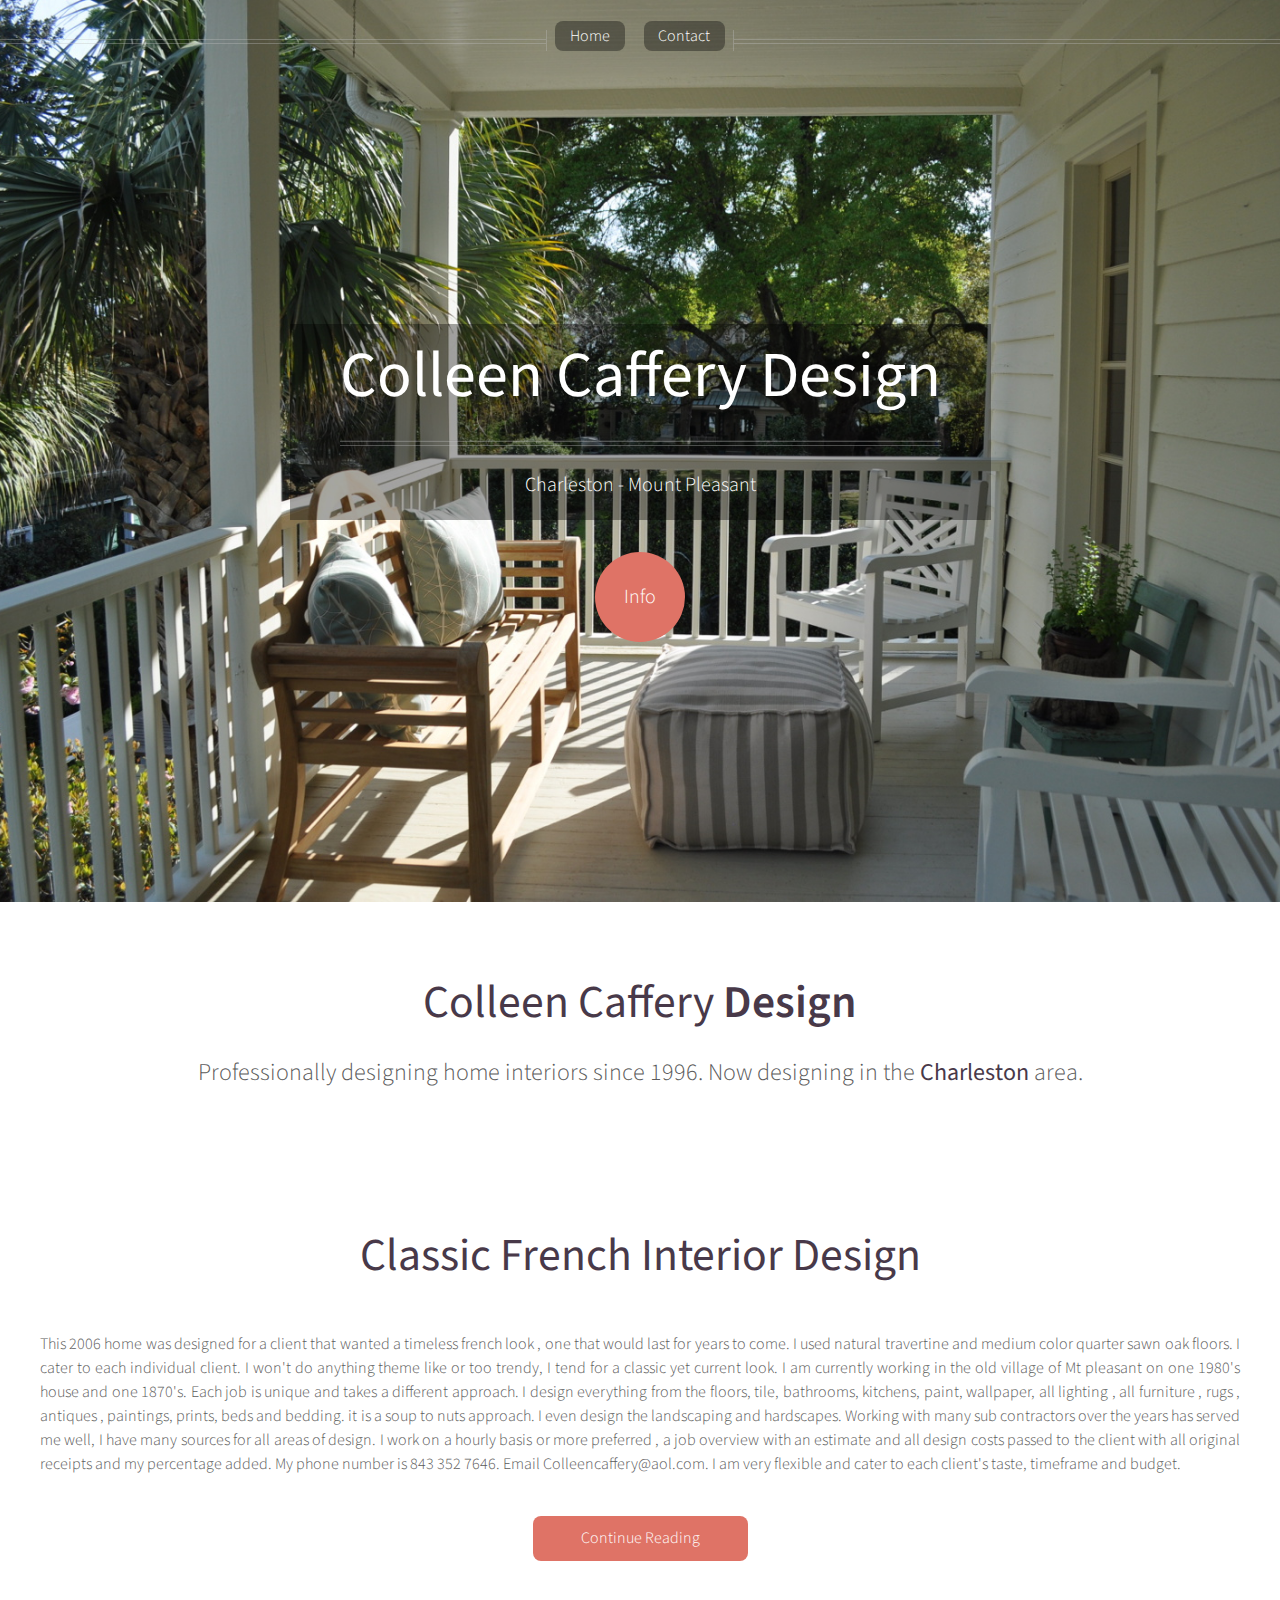
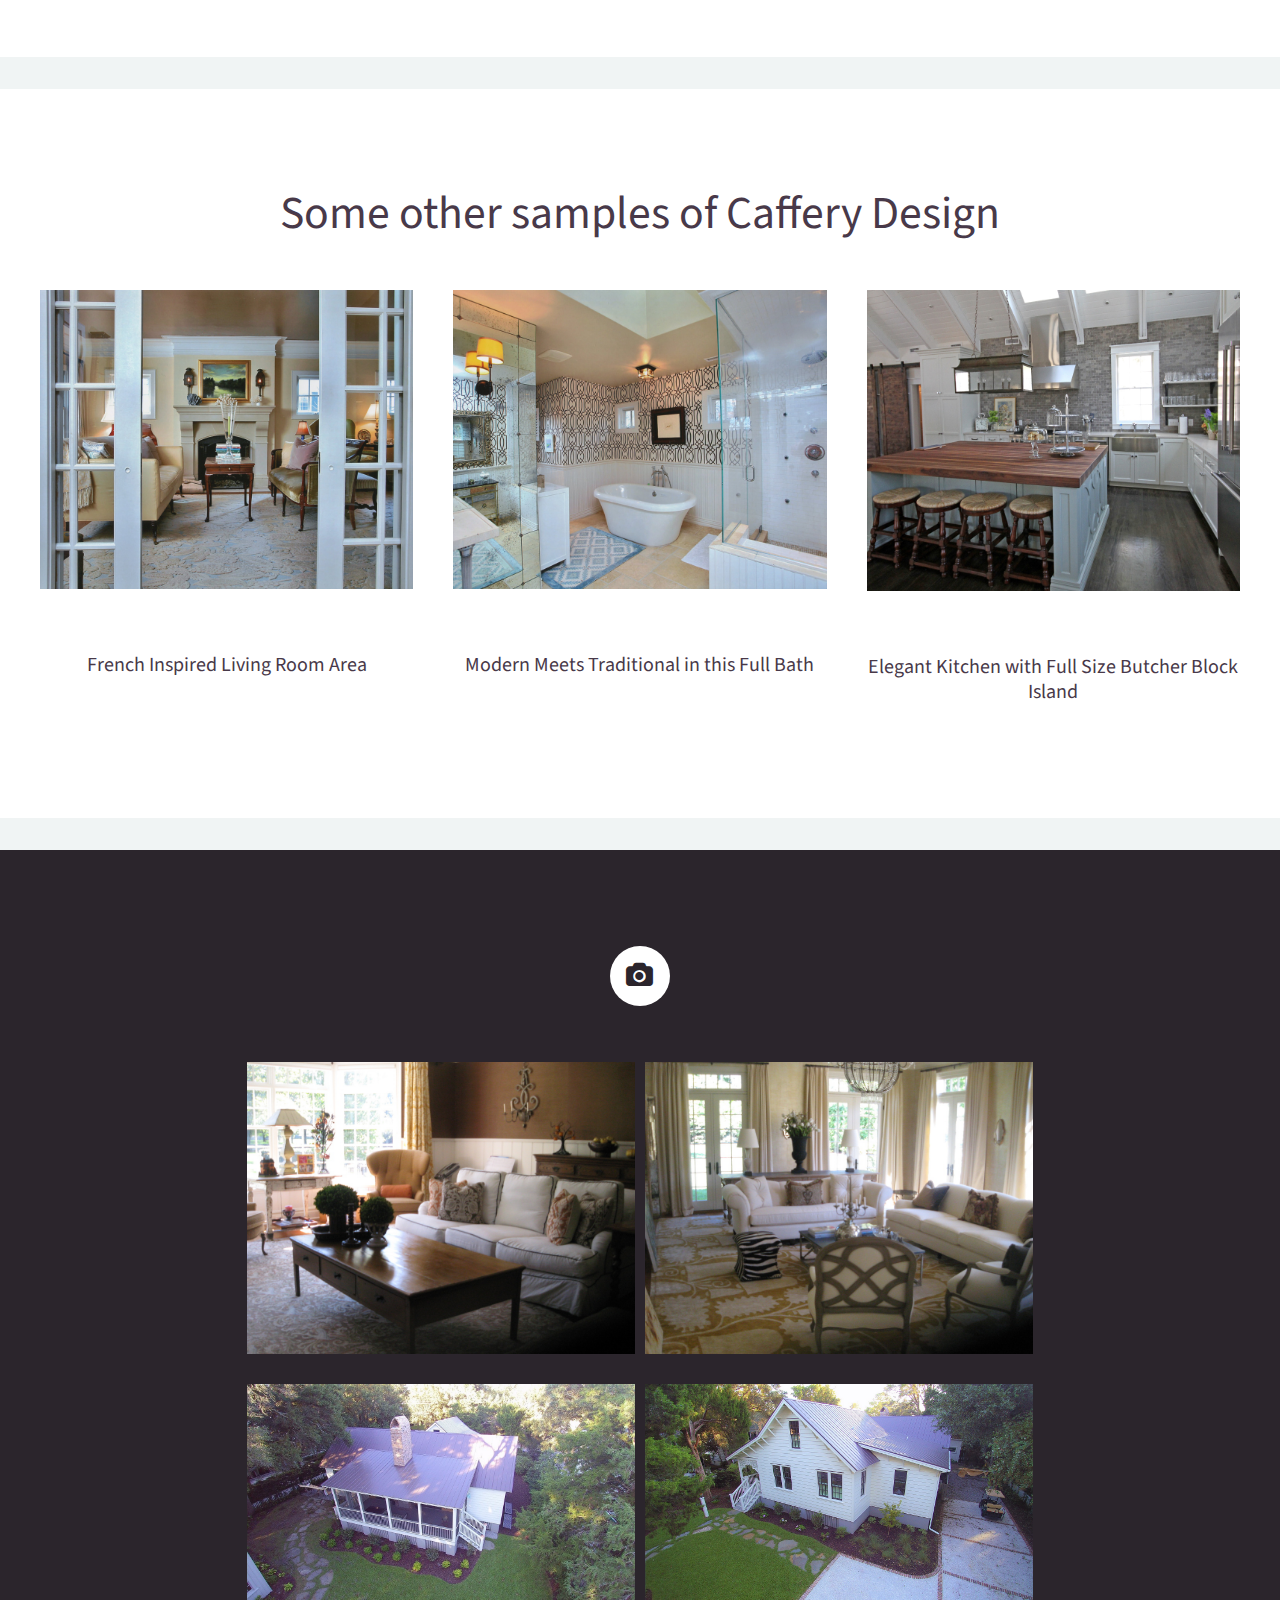
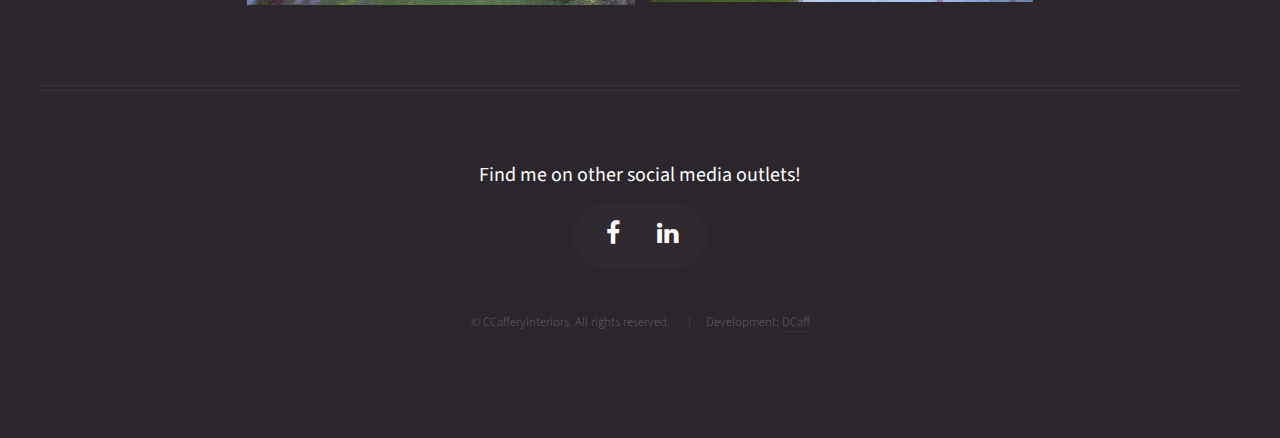
==== commit 25683a35: "fixes for https" ====
--- a/index.html
+++ b/index.html
@@ -244,7 +244,7 @@
 								<div class="copyright">
 									<ul class="menu">
 										<li>&copy; CCafferyInteriors. All rights reserved.</li>
-										<li>Development: <a href="http://dexcaff.com">DCaff</a></li>
+										<li>Development: <a href="https://dexcaff.com">DCaff</a></li>
 									</ul>
 								</div>
 							
--- a/css/style.css
+++ b/css/style.css
@@ -1,5 +1,5 @@
 @charset 'UTF-8';
-@import url('http://fonts.googleapis.com/css?family=Source+Sans+Pro:300,300italic,400,400italic,600');
+@import url('https://fonts.googleapis.com/css?family=Source+Sans+Pro:300,300italic,400,400italic,600');
 @import url('font-awesome.min.css');
 
 /*
@@ -1233,4 +1233,4 @@
 			.carousel article p
 			{
 				text-align: center;
-			}+			}
--- a/css/style-desktop.css
+++ b/css/style-desktop.css
@@ -0,0 +1,60 @@
+/*
+	Helios by HTML5 UP
+	html5up.net | @n33co
+	Free for personal and commercial use under the CCA 3.0 license (html5up.net/license)
+*/
+
+/*********************************************************************************/
+/* Basic                                                                         */
+/*********************************************************************************/
+
+	body,input,textarea,select
+	{
+		font-size: 12pt;
+		line-height: 1.5em;
+	}
+
+/*********************************************************************************/
+/* Wrapper                                                                       */
+/*********************************************************************************/
+
+	.wrapper
+	{
+		padding-left: 2em;
+		padding-right: 2em;
+	}
+	
+/*********************************************************************************/
+/* Header                                                                        */
+/*********************************************************************************/
+
+	#header
+	{
+		background-attachment: scroll;
+	}
+
+		#header .inner
+		{
+			padding-left: 2em;
+			padding-right: 2em;
+		}
+	
+/*********************************************************************************/
+/* Banner                                                                        */
+/*********************************************************************************/
+
+	#banner
+	{
+		padding-left: 2em;
+		padding-right: 2em;
+	}
+	
+/*********************************************************************************/
+/* Footer                                                                        */
+/*********************************************************************************/
+
+	#footer
+	{
+		padding-left: 2em;
+		padding-right: 2em;
+	}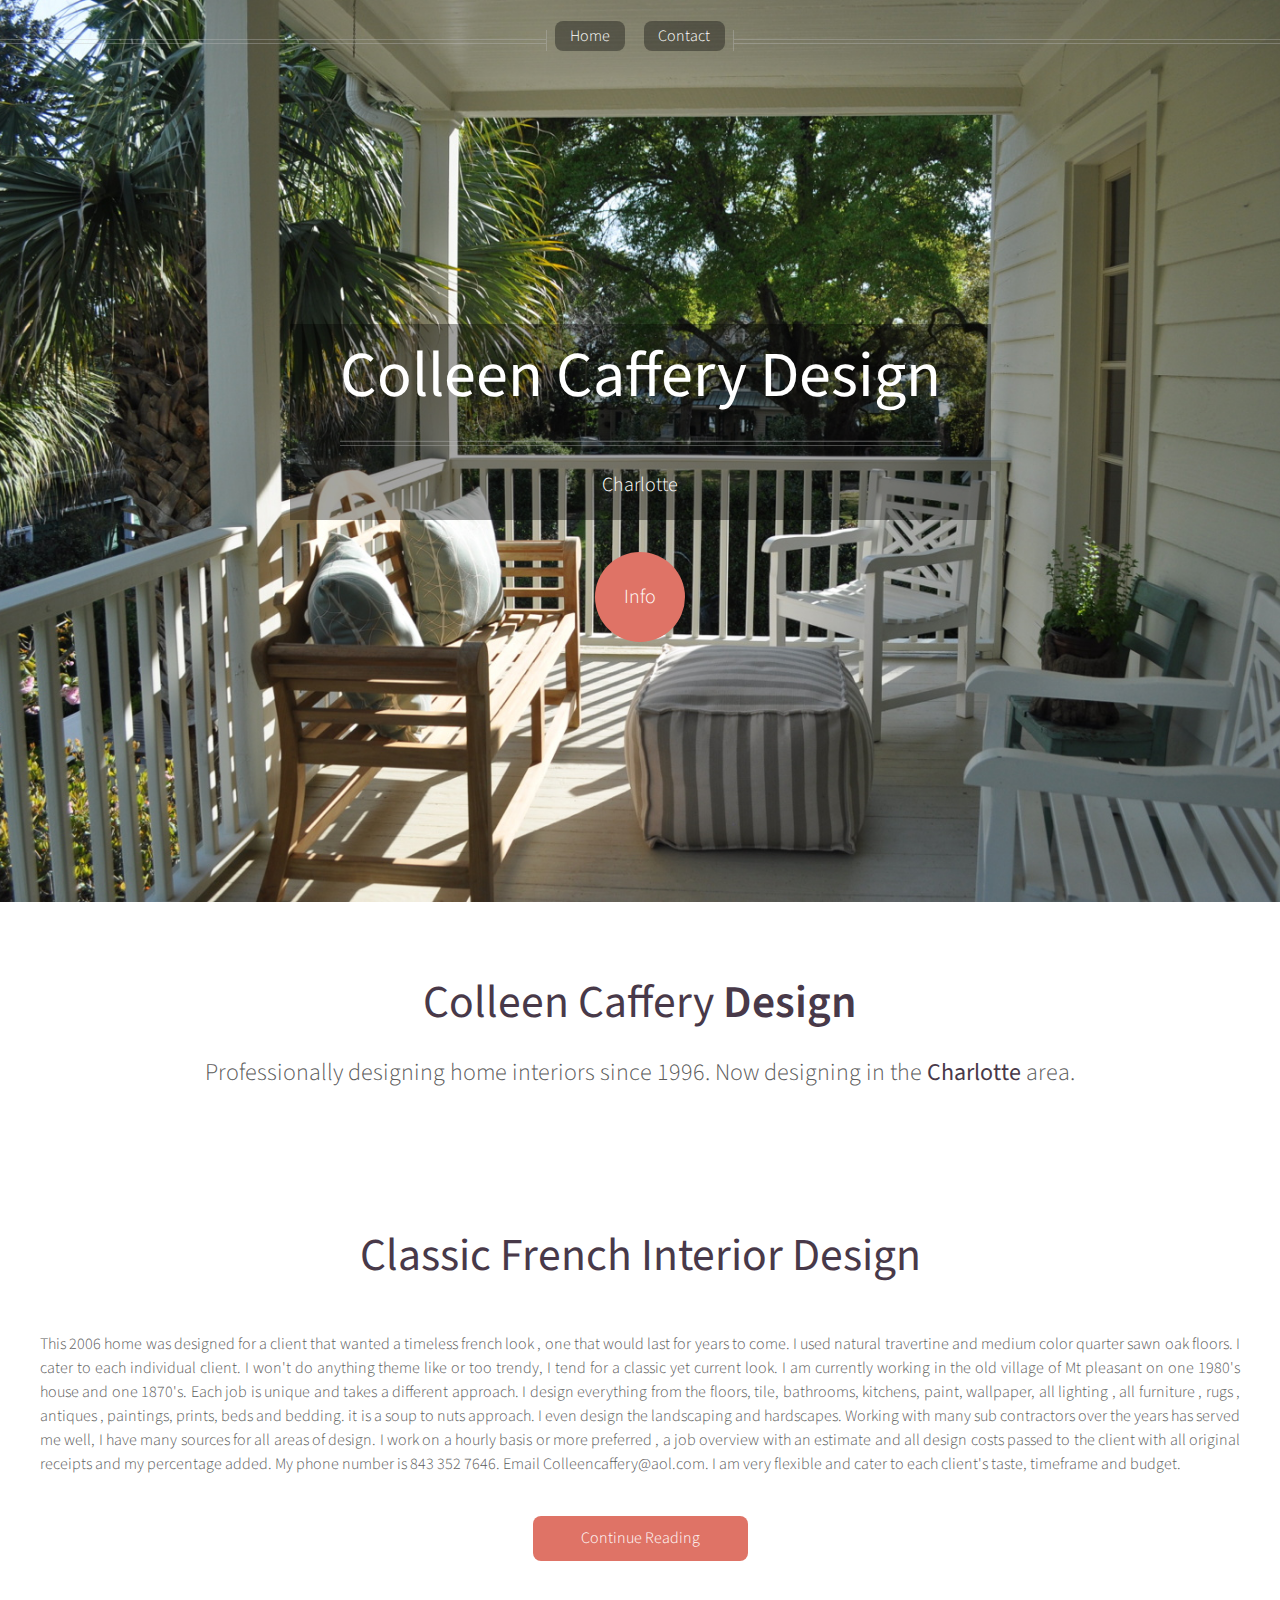
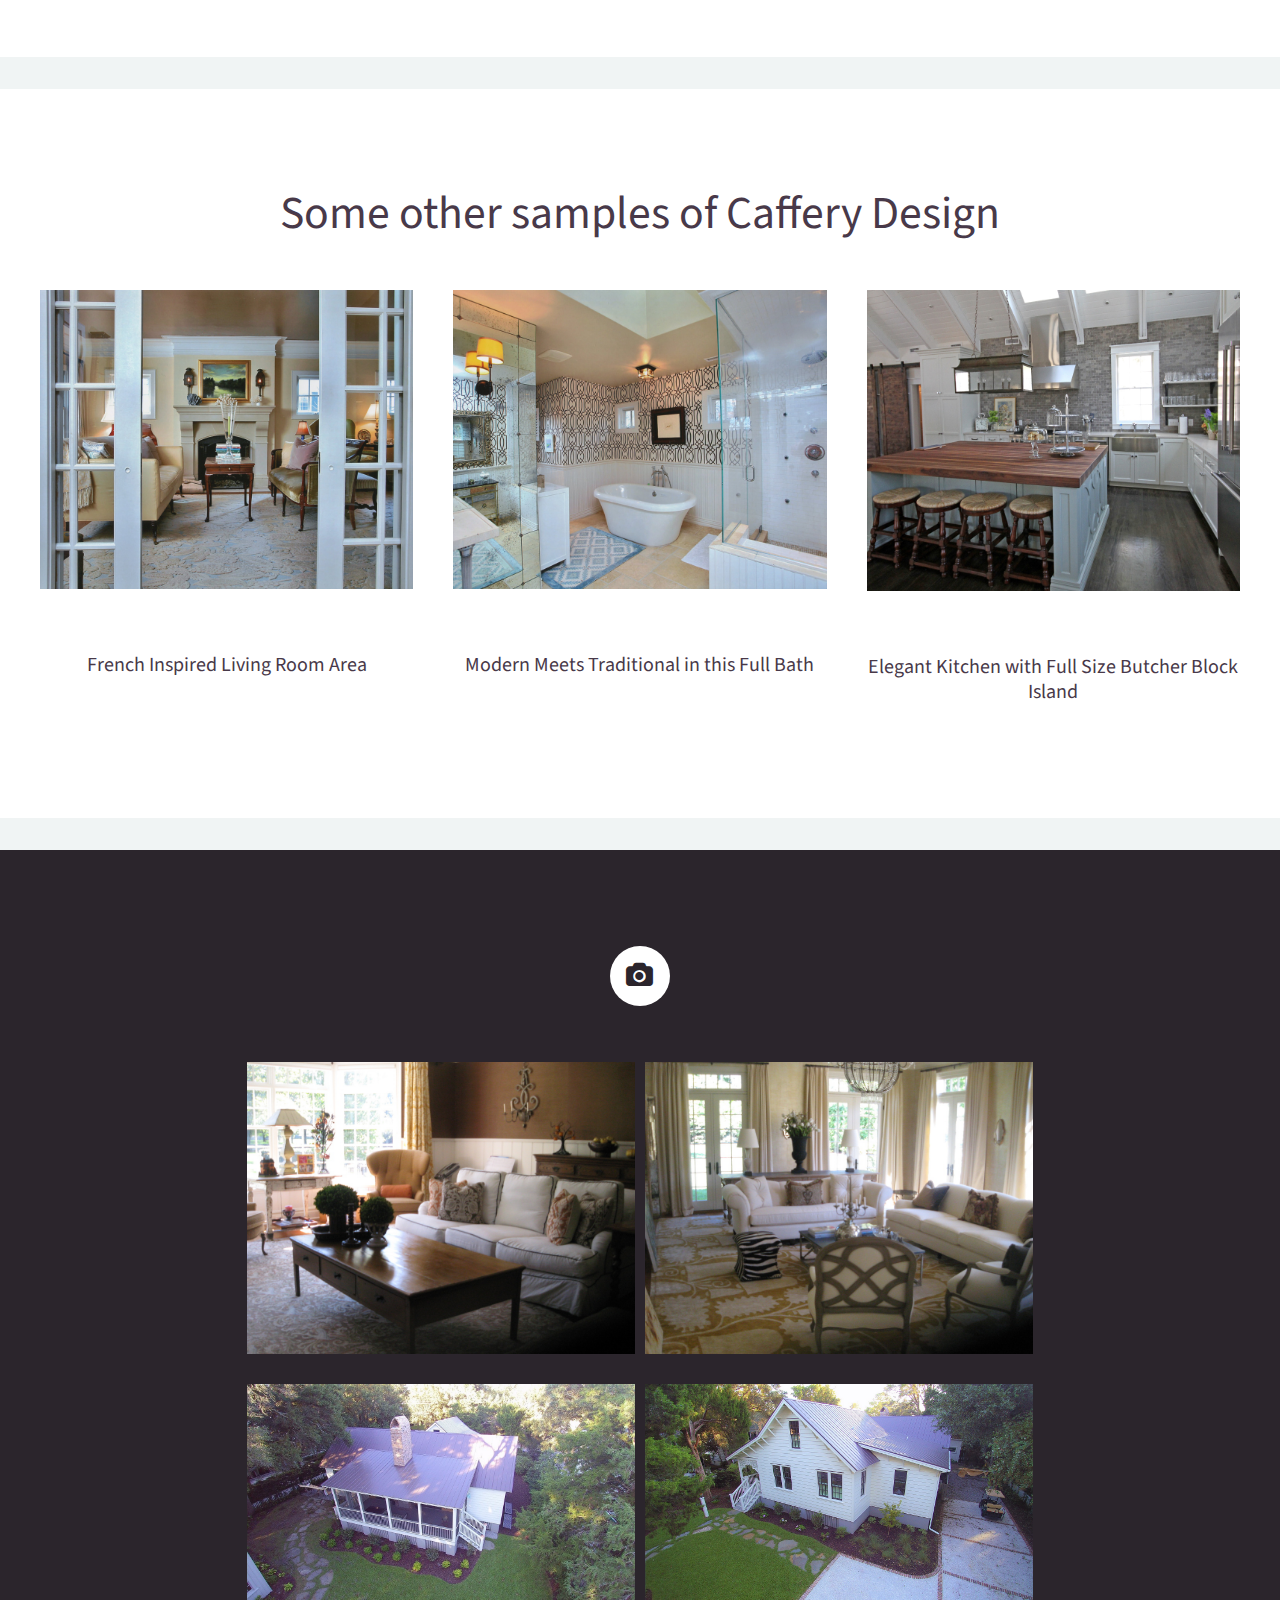
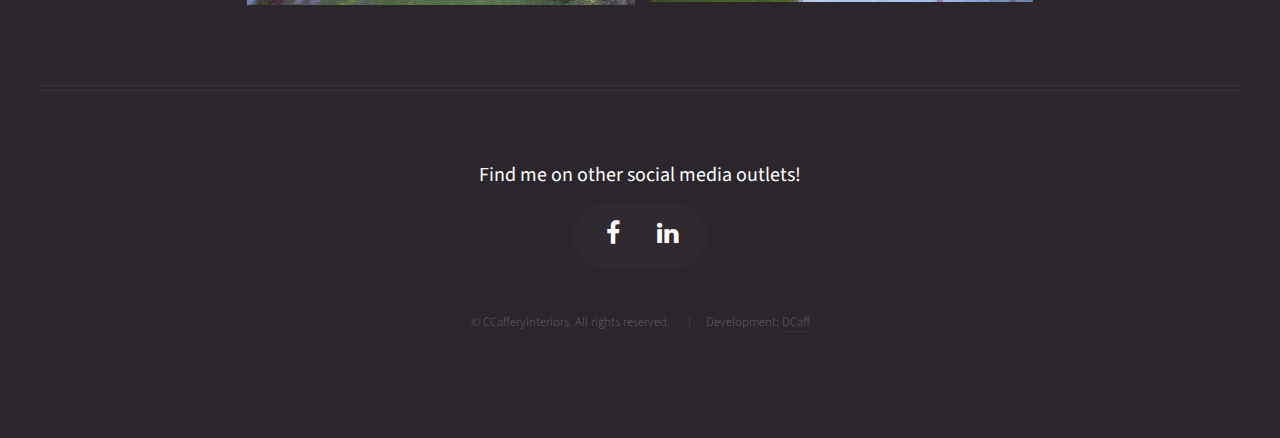
==== commit b3544fba: "Location text change" ====
--- a/index.html
+++ b/index.html
@@ -36,7 +36,7 @@
 						<header>
 							<h1><a href="/index.html" id="logo">Colleen Caffery Design</a></h1>
 							<hr />
-							<p>Charleston - Mount Pleasant</p>
+							<p>Charlotte</p>
 						</header>
 						<footer>
 							<a href="#banner" class="button circled scrolly">Info</a>
@@ -60,7 +60,7 @@
 					<h2>Colleen Caffery <strong> Design</strong></h2>
 					<p>
 						Professionally designing home interiors since 1996.
-						Now designing in the <strong>Charleston</strong> area.
+						Now designing in the <strong>Charlotte</strong> area.
 					</p>
 				</header>
 			</section>
